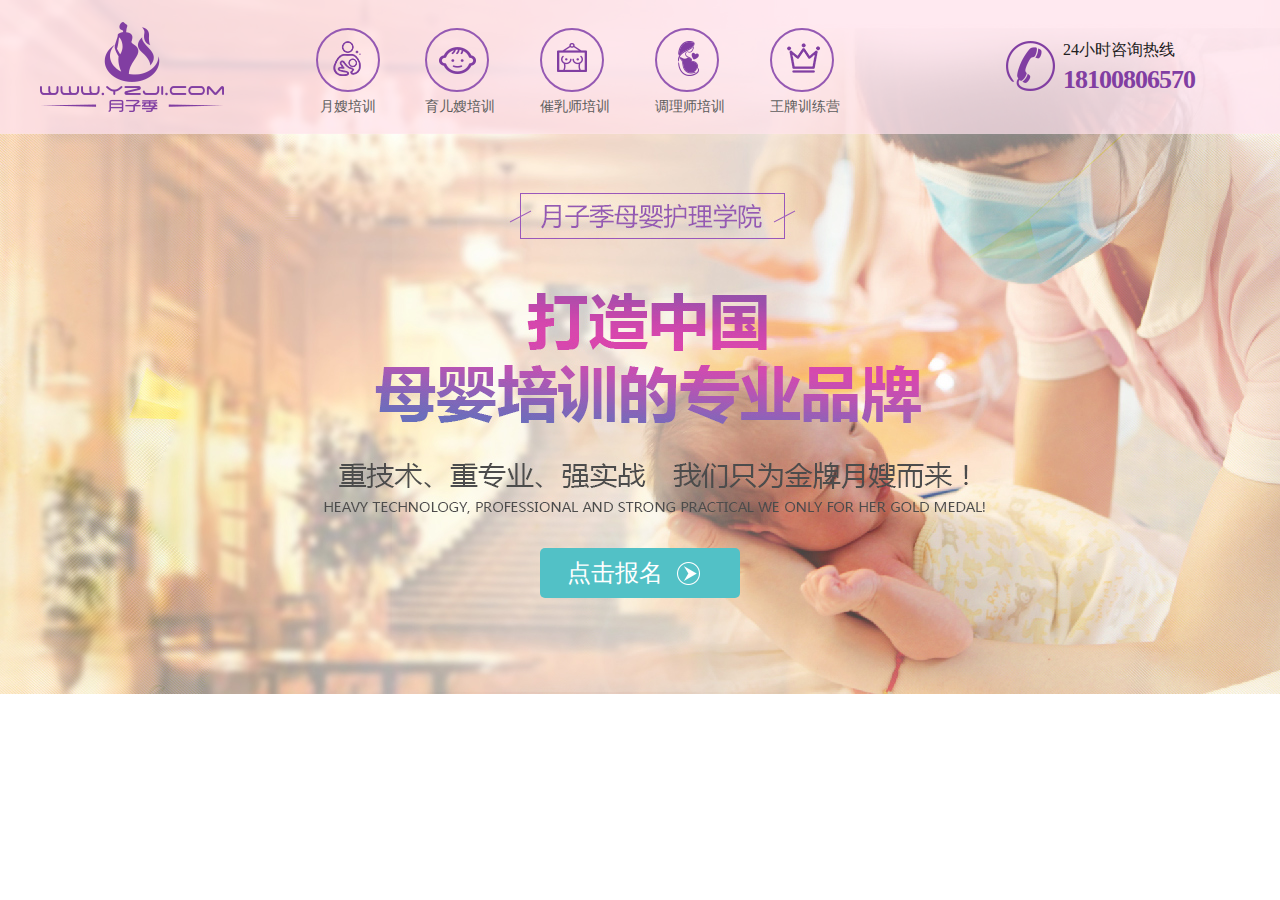
==== index.html @ cbb0905c "Initial commit" ====
<!DOCTYPE html>
<html lang="en">
<head>
    <meta charset="UTF-8">
    <link rel="stylesheet" href="css/index.css">
    <title>Title</title>
</head>
<body>
<div id="top">
    <div class="w-max ct clearfix">
        <h1 class="fl"></h1>
        <div class="ulW">
            <ul class="clearfix">
                <li class="top1">
                    <span></span>
                    <p>月嫂培训</p>
                </li>
                <li class="top2">
                    <span></span>
                    <p>育儿嫂培训</p>
                </li>
                <li class="top3">
                    <span></span>
                    <p>催乳师培训</p>
                </li>
                <li class="top4">
                    <span></span>
                    <p>调理师培训</p>
                </li>
                <li class="top5">
                    <span></span>
                    <p>王牌训练营</p>
                </li>
            </ul>
        </div>
        <div class="fr phone">
            <span></span>
            <p>24小时咨询热线<br><i>18100806570</i></p>
        </div>
    </div>
</div>
<div id="ban">
    <a href="#">点击报名</a>
</div>
</body>
</html>
---- css/index.css ----
@charset "utf-8";
body, h1, h2, h3, h4, h5, h6, hr, p, blockquote, dl, dt, dd, ul, ol, li, pre, form, fieldset, legend, button, input, textarea, i, b {
    margin: 0;
    padding: 0;
    font: 12px 'Microsoft Yahei', Tahoma, Simsun;
}

body {
    background-color: #ffffff;
    min-width: 1200px;
    margin: 0 auto;
}

* {
    word-wrap: break-word;
}

em {
    font-style: normal;
}

ul, ol, li, dl, dt, dd {
    list-style: none;
}

a {
    text-decoration: none;
    color: #444;
}

a:hover {
    text-decoration: none;
    color: #248DCC;
}

a:link, a:visited {
    outline: none;
}

img, a img {
    border: none;
}

table {
    border-collapse: collapse;
    empty-cells: show
}

.overflow {
    overflow: hidden;
    _zoom: 1;
}

.ftnum {
    font-family: Arial;
}

.ft12 {
    font-size: 12px;
}

.ft13 {
    font-size: 13px;
}

.ft14 {
    font-size: 14px;
}

.ft15 {
    font-size: 15px;
}

.ft16 {
    font-size: 16px;
}

.ft18 {
    font-size: 18px;
}

.ft20 {
    font-size: 20px;
}

.ft24 {
    font-size: 24px;
}

.ft26 {
    font-size: 26px;
}

.ft30 {
    font-size: 30px;
}

.zcolor {
    color: #459d36;
}

.c444 {
    color: #444;
}

.cfff {
    color: #fff;
}

.c333 {
    color: #333;
}

.c999 {
    color: #999;
}

.caaa {
    color: #aaaaaa;
}

.c666 {
    color: #666;
}

.cf60 {
    color: #FF6600;
}

.c000 {
    color: #000;
}

.cfe0 {
    color: #fe0000;
}

.c89 {
    color: #898989;
}

.cred {
    color: #FF0000;
}

.cylow {
    color: #FF3300;
}

.cblue {
    color: blue;
}

.cgold {
    color: #FF6600;
}

.cgreen {
    color: #0b9619;
}

.ti1 {
    text-indent: 1em;
}

.ti2 {
    text-indent: 2em;
}

.bold {
    font-weight: bold;
}

.nobold {
    font-weight: normal;
}

.hide {
    display: none;
}

.tac {
    text-align: center;
}

.textR {
    text-align: right;
}

.ftleft {
    text-align: left;
}

.w-max {
    width: 1200px;
}

.w-min {
    width: 200px;
}

.w-mid {
    width: 980px;
}

.w1000 {
    width: 1000px;
}

.w100 {
    width: 100%;
}

.h100 {
    height: 100%;
}

.ct {
    margin: 0 auto;
}

.mt5 {
    margin-top: 5px;
}

.mb5 {
    margin-bottom: 5px;
}

.ml5 {
    margin-left: 5px;
}

.mr5 {
    margin-right: 5px;
}

.mt {
    margin-top: 10px;
}

.mb {
    margin-bottom: 10px;
}

.ml {
    margin-left: 10px;
}

.mr {
    margin-right: 10px;
}

.mt15 {
    margin-top: 15px;
}

.mb15 {
    margin-bottom: 15px;
}

.ml15 {
    margin-left: 15px;
}

.mr15 {
    margin-right: 15px;
}

.mt20 {
    margin-top: 20px;
}

.mb20 {
    margin-bottom: 20px;
}

.mb30 {
    margin-bottom: 30px;
}

.ml20 {
    margin-left: 20px;
}

.mr20 {
    margin-right: 20px;
}

.pt5 {
    padding-top: 5px;
}

.pb5 {
    padding-bottom: 5px;
}

.pl5 {
    padding-left: 5px;
}

.pr5 {
    padding-right: 5px;
}

.pt10 {
    padding-top: 10px;
}

.pb10 {
    padding-bottom: 10px;
}

.pl10 {
    padding-left: 10px;
}

.pr10 {
    padding-right: 10px;
}

.pt15 {
    padding-top: 15px;
}

.pb15 {
    padding-bottom: 15px;
}

.pl15 {
    padding-left: 15px;
}

.pr15 {
    padding-right: 15px;
}

.pt20 {
    padding-top: 20px;
}

.pb20 {
    padding-bottom: 20px;
}

.pl20 {
    padding-left: 20px;
}

.pr20 {
    padding-right: 20px;
}

.pad5 {
    padding: 5px;
}

.pad10 {
    padding: 10px;
}

.pad20 {
    padding: 20px;
}

.pad30 {
    padding: 30px;
}

.fl {
    float: left;
}

.fr {
    float: right;
}

.clear {
    clear: both;
}

.clearfix:after {
    content: ".";
    display: block;
    height: 0;
    clear: both;
    visibility: hidden
}

.clearfix {
    *zoom: 1
}

.lh1 {
    line-height: 1;
}

.lh12 {
    line-height: 12px;
}

.lh14 {
    line-height: 14px;
}

.lh16 {
    line-height: 16px;
}

.lh18 {
    line-height: 18px;
}

.lh20 {
    line-height: 20px;
}

.lh22 {
    line-height: 22px;
}

.lh24 {
    line-height: 24px;
}

.rel {
    position: relative;
}

.abs {
    position: absolute;
}

.fixd {
    position: fixed;
}

.ovh {
    overflow: hidden;
}

.ovs {
    overflow: scroll;
}

.ova {
    overflow: auto;
}

.db {
    display: block;
}

.di {
    display: inline;
}

.dn {
    display: none
}

.dtable {
    display: table;
}

.dtcell {
    display: table-cell;
}

.dib {
    display: inline-block;
    *display: inline;
    *zoom: 1;
}

.bgwh {
    background: #fff;
}

.zbg {
    background: #459d36;
}

.bgf5 {
    background: #f5f5f5;
}

.bgtm {
    background: #000;
    filter: alpha(opacity=60);
    -moz-opacity: 0.6;
    opacity: 0.6;
}

.nowrap {
    white-space: nowrap;
}

.rowhidden {
    white-space: nowrap;
    text-overflow: ellipsis;
    overflow: hidden;
}

.bord7 {
    border: 1px solid #d7d7d7;
}

.bord7t {
    border-top: 1px solid #d7d7d7;
}

.bord7b {
    border-bottom: 1px solid #d7d7d7;
}

.bord7l {
    border-left: 1px solid #d7d7d7;
}

.bord7r {
    border-right: 1px solid #d7d7d7;
}

.bround50 {
    border-radius: 50%;
}

.vertical {
    vertical-align: middle;
}

.v-top {
    vertical-align: top;
}

.v-bottom {
    vertical-align: bottom;
}

.fontline {
    text-decoration: underline;
}

.mlday {
    margin-left: 10px;
    color: #f40;
}

.unerline {
    text-decoration: underline;
}

.hline {
    text-decoration: underline;
    color: #F30;
    font-weight: bold;
}

.through {
    text-decoration: line-through;
}

.textover {
    overflow: hidden;
    white-space: nowrap;
    word-wrap: normal;
    text-overflow: ellipsis;
}

h1 {
    width: 184px;
    height: 134px;
    background: url("../images/logo.png") no-repeat center;
}

#top {
    background: rgba(255, 228, 237, 0.7);
    width: 100%;
    height: 134px;
    position: absolute;
    top: 0;
    left:0;
    z-index:10;
}

#top .ulW {
    padding-top: 28px;
    float: left;
}

#top .ulW ul {
    margin-left: 92px;

}

#top .ulW li {
    float: left;
    margin-right: 45px;
}

#top .ulW li span {
    display: inline-block;
    width: 60px;
    height: 60px;
    border-radius: 60px;
    background-image: url("../images/top_02.png");
    background-repeat: no-repeat;
    border: 2px solid #9559b3;
    background-position-y:11px;
    cursor: pointer;
}
#top .ulW li span:hover{
    border-color: #672986;
}
#top .ulW li p{
    text-align: center;
    font-size: 14px;
    color: #5d5d5d;
    line-height: 22px;
}
#top .ulW li.top1 span {
    background-position: 15px 11px;
}
#top .ulW li.top2 span {
    background-position: -62px 13px;
}
#top .ulW li.top3 span {
    background-position: -142px 11px;
}
#top .ulW li.top4 span {
    background-position: -204px 11px;
}
#top .ulW li.top5 span {
    background-position: -269px 11px;
}
.phone>span{
    display: inline-block;
    width: 60px;
    height: 70px;
    background: url("../images/phone_06.png") no-repeat center;
    vertical-align: middle;
}
.phone>p{
    display: inline-block;
    font-size: 16px;
    color: #202020;
    line-height: 30px;
    vertical-align: middle;
    /*float: left;*/
}
.phone{
    width: 240px;
    padding-top: 31px;
}
.phone p i{
    font-size: 26px;
    color: #813ea2;
    font-weight: bold;
    letter-spacing: -1px;
}
#ban{
    height: 694px;
    background: url("../images/ban_01.jpg") no-repeat center;
    width: 100%;
    position: relative;
}
#ban a{
    display: block;
    position: absolute;
    width: 200px;
    height: 50px;
    background-color: #52c1c6;
    color: #ffffff;
    line-height: 50px;
    bottom: 96px;
    left: 50%;
    margin-left: -100px;
    text-align: center;
    font-size: 24px;
    border-radius: 5px;
    transition: all 0.2s;
}
#ban a:hover{
    box-shadow: 0 0 15px #aaa;
    transform: translateY(-5px);
}
#ban a:after{
    content: "";
    display: inline-block;
    width: 50px;
    height: 50px;
    background: url("../images/arr_06.png") no-repeat center;
    vertical-align: -17px;
}
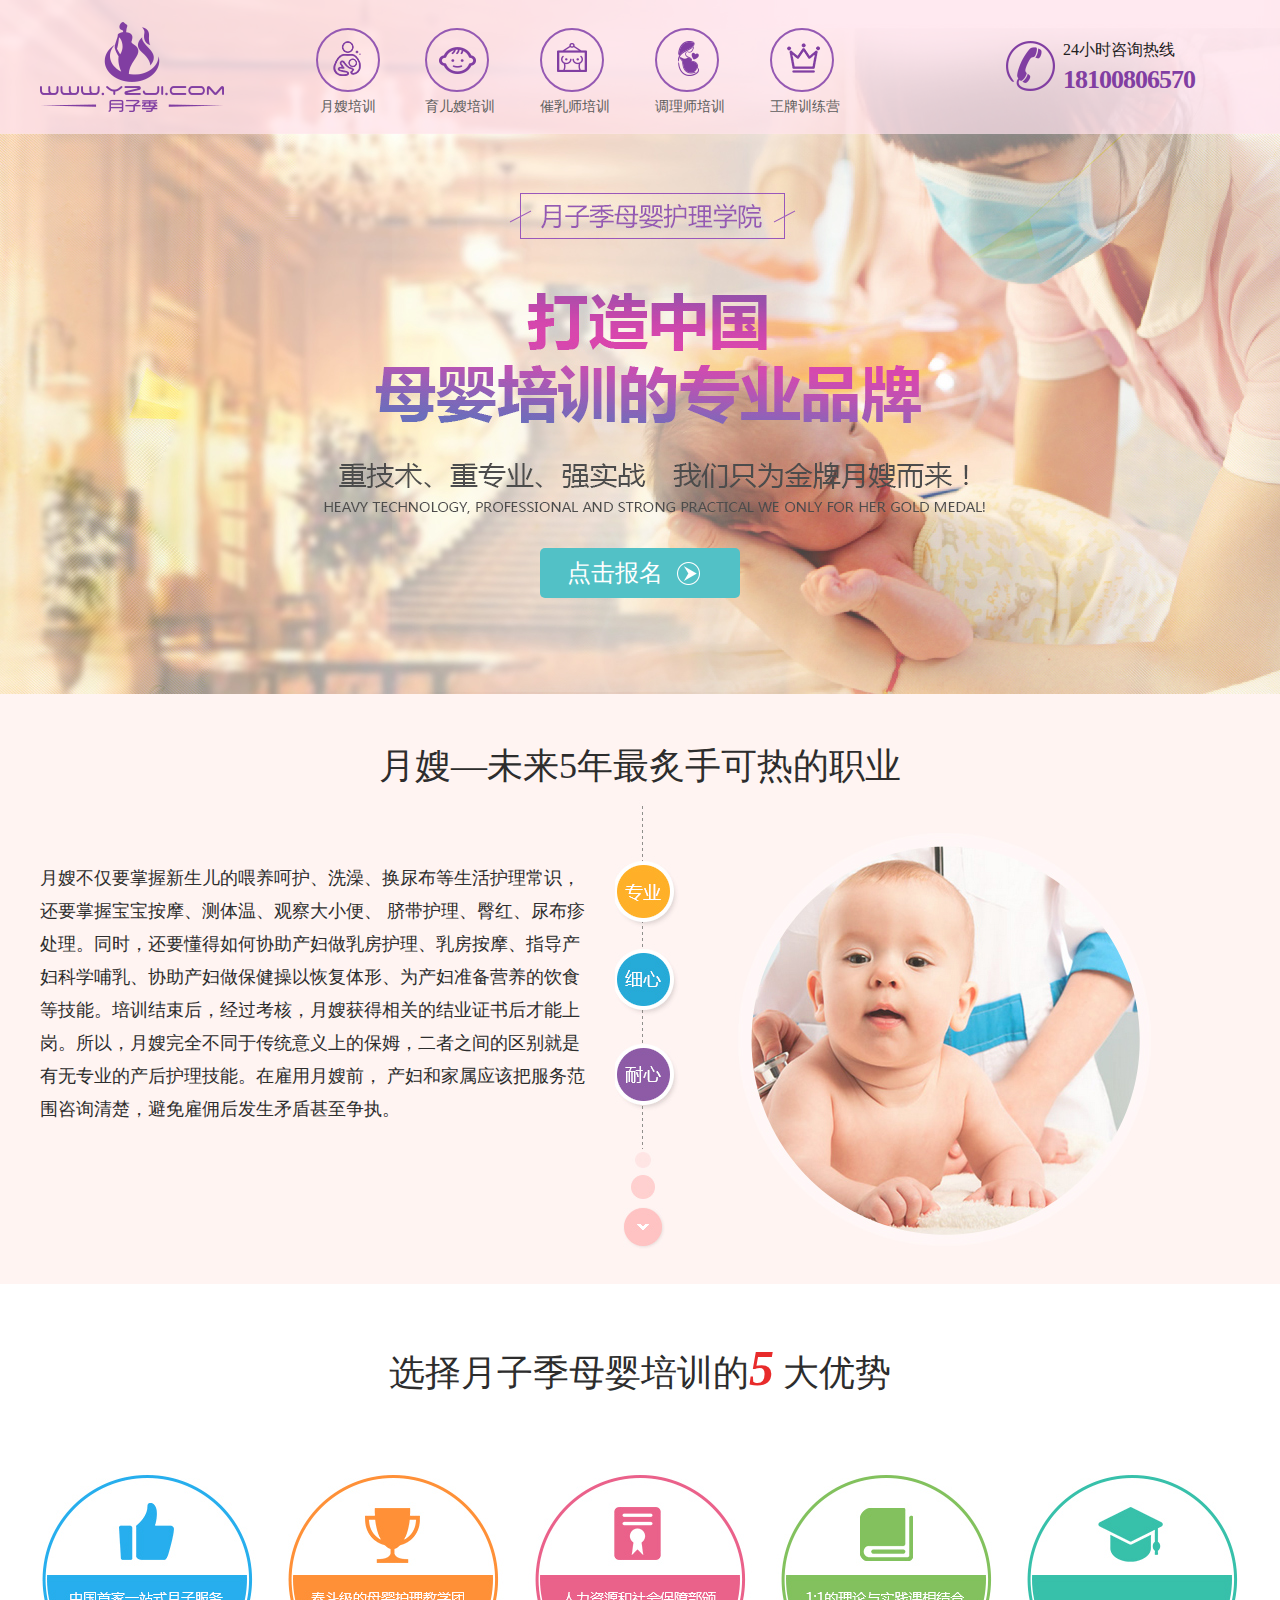
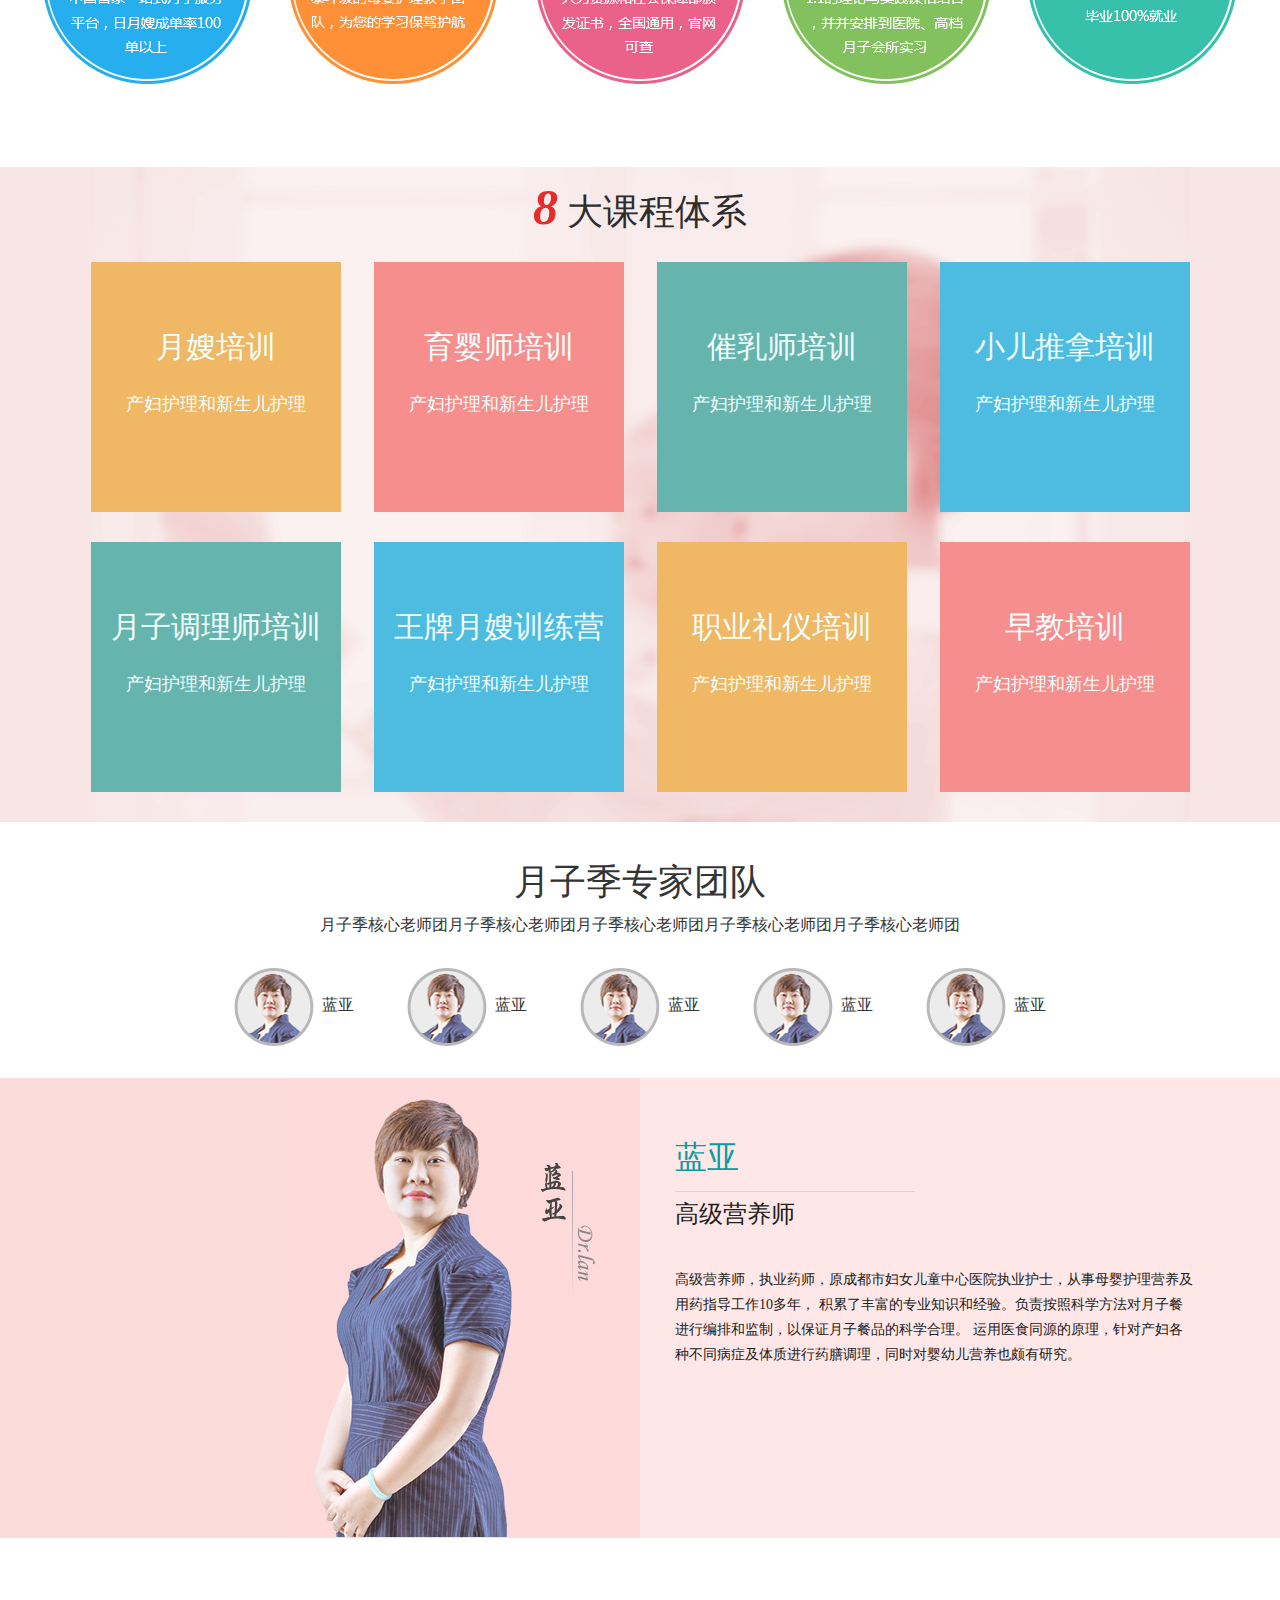
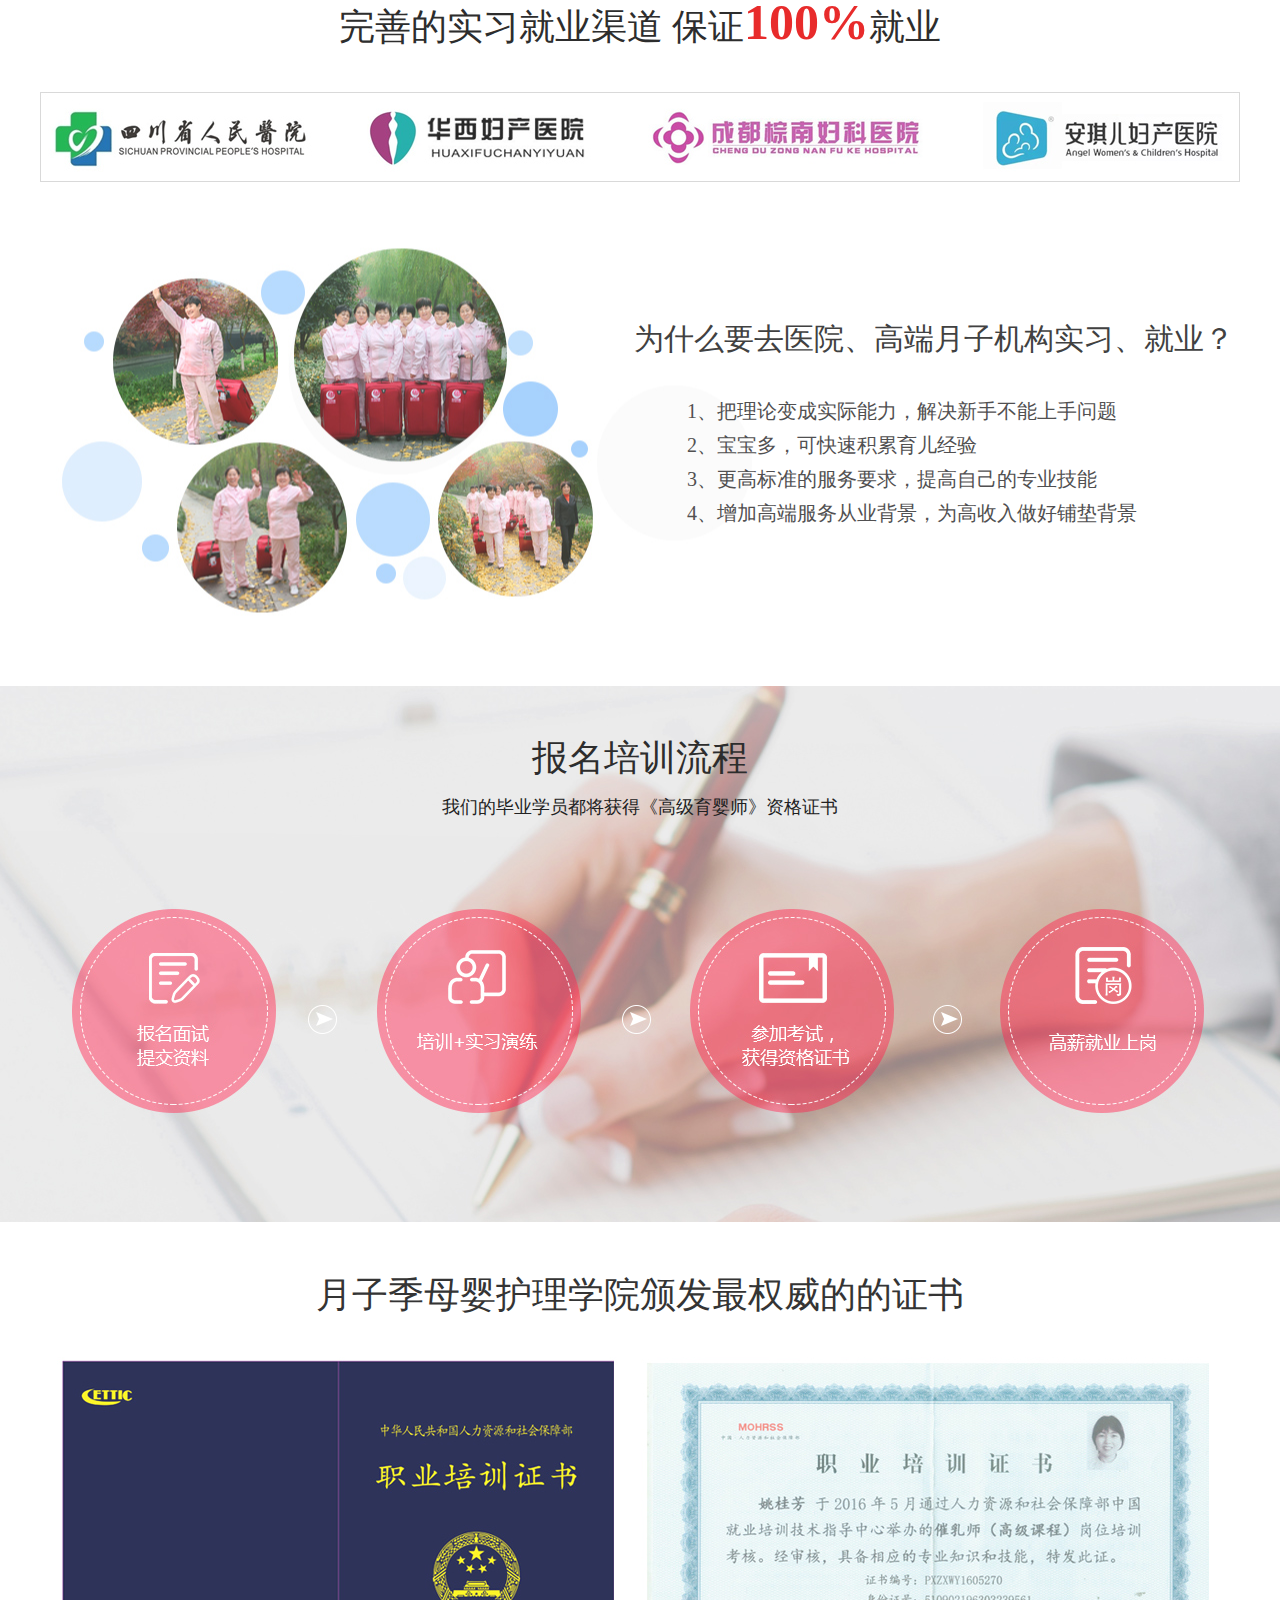
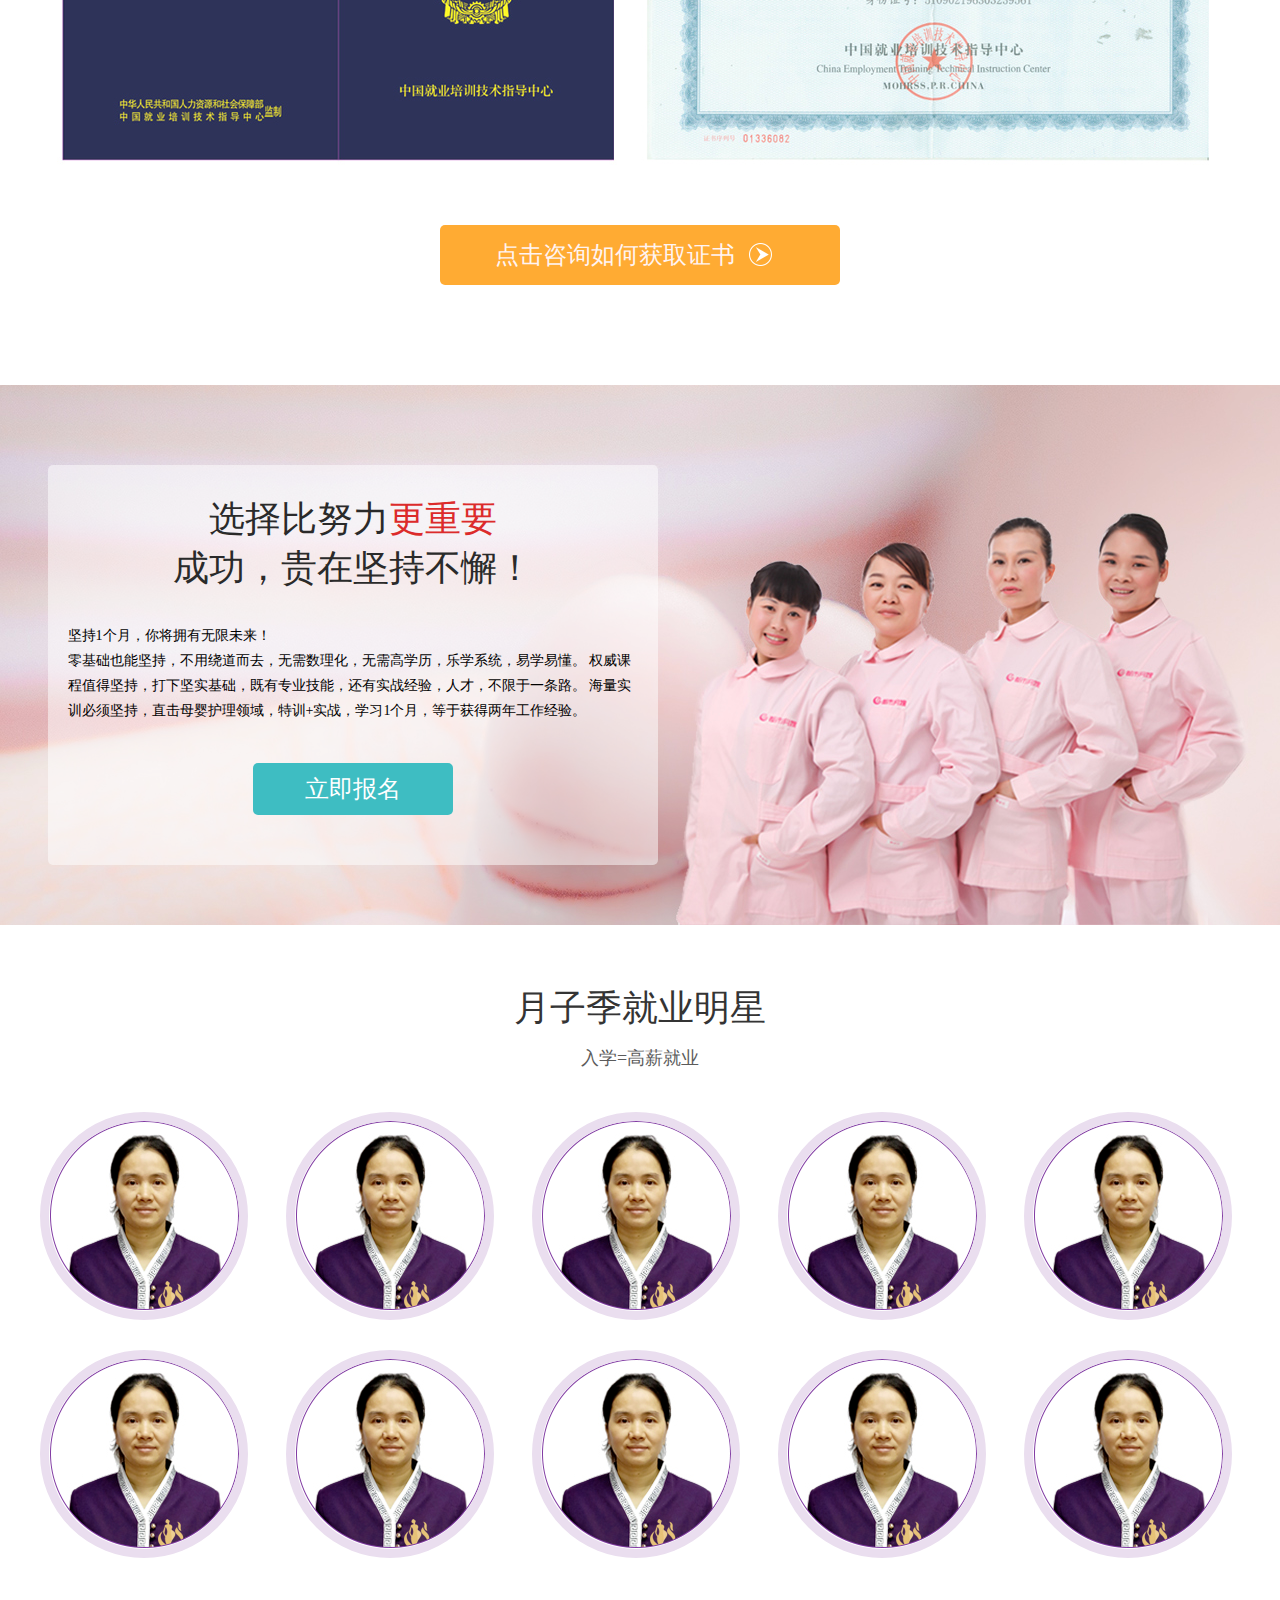
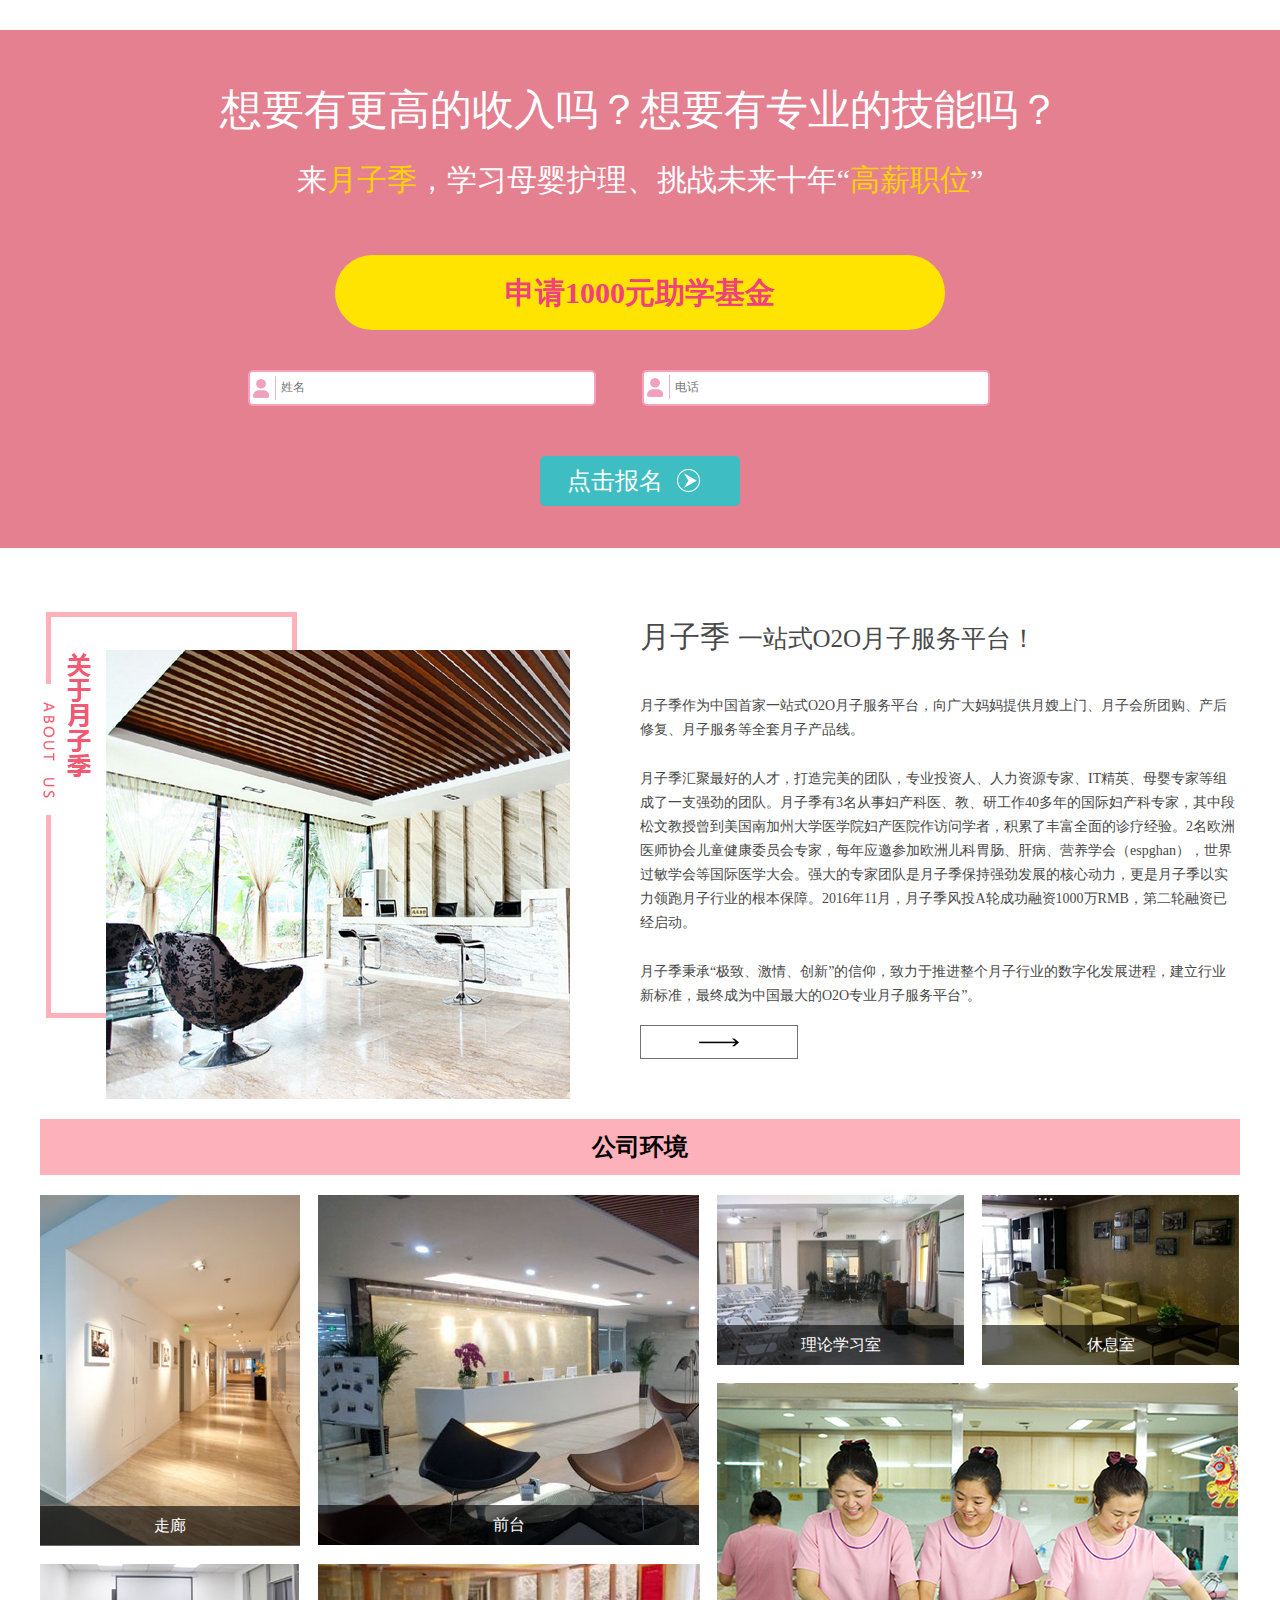
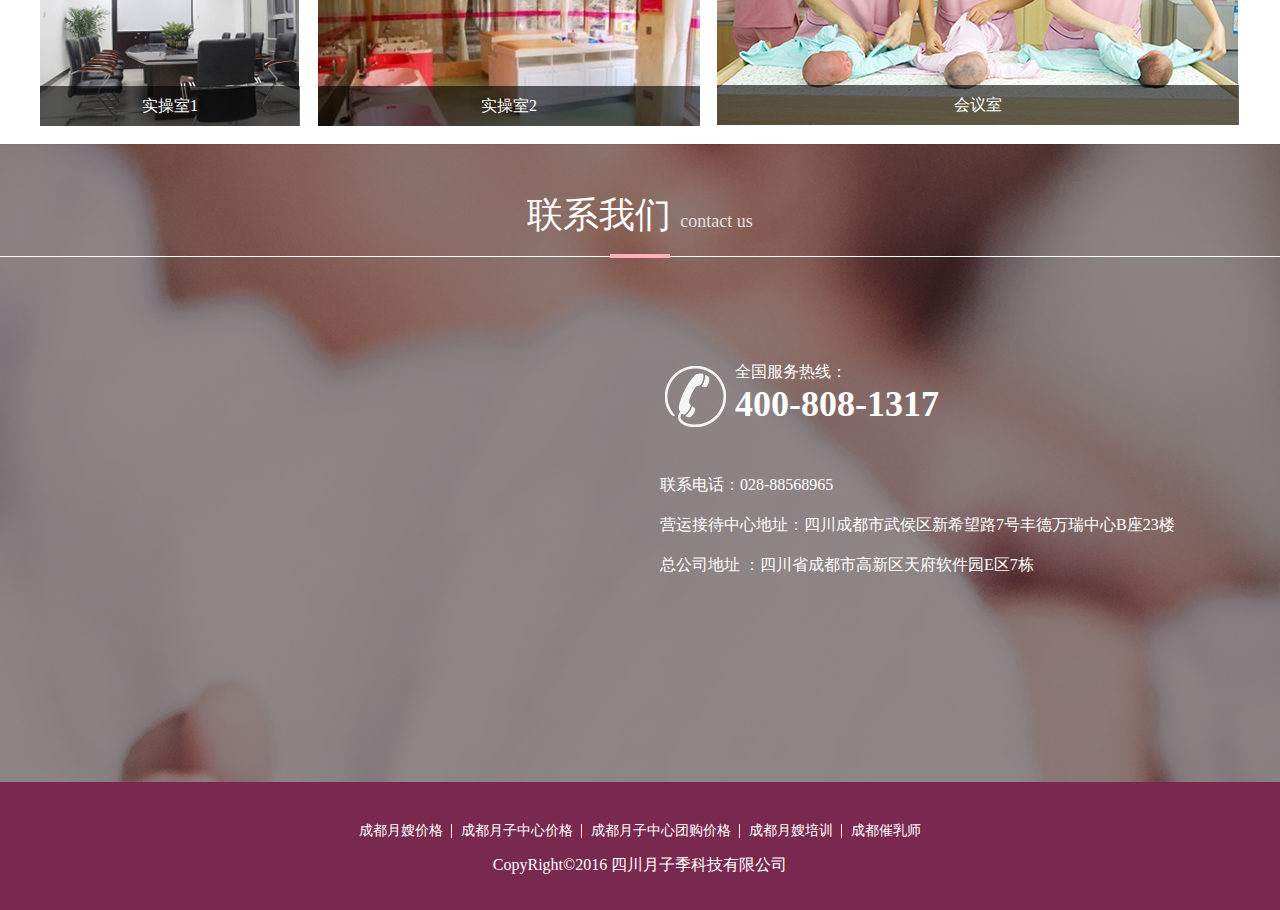
==== commit 578db7d2: "complate" ====
--- a/index.html
+++ b/index.html
@@ -2,7 +2,9 @@
 <html lang="en">
 <head>
     <meta charset="UTF-8">
+    <link rel="stylesheet" href="css/style.css">
     <link rel="stylesheet" href="css/index.css">
+    <script type="text/javascript" src="http://api.map.baidu.com/api?v=2.0&ak=P6BYdqivEstTTbxAP8qvGc49ZnEkrPbG"></script>
     <title>Title</title>
 </head>
 <body>
@@ -42,5 +44,340 @@
 <div id="ban">
     <a href="#">点击报名</a>
 </div>
+<div id="f1">
+    <div class="w-max ct tac">
+        <div class="title">
+            <h2>月嫂—未来5年最炙手可热的职业</h2>
+            <div class="fc clearfix">
+                <div class="left fl"><p>月嫂不仅要掌握新生儿的喂养呵护、洗澡、换尿布等生活护理常识，还要掌握宝宝按摩、测体温、观察大小便、
+                    脐带护理、臀红、尿布疹处理。同时，还要懂得如何协助产妇做乳房护理、乳房按摩、指导产妇科学哺乳、协助产妇做保健操以恢复体形、为产妇准备营养的饮食等技能。培训结束后，经过考核，月嫂获得相关的结业证书后才能上岗。所以，月嫂完全不同于传统意义上的保姆，二者之间的区别就是有无专业的产后护理技能。在雇用月嫂前，
+                    产妇和家属应该把服务范围咨询清楚，避免雇佣后发生矛盾甚至争执。</p></div>
+
+                <img src="images/f1bg_03.jpg" alt="" class="ml">
+            </div>
+        </div>
+    </div>
+</div>
+<div id="f2">
+    <div class="w-max ct tac">
+        <div class="title">
+            <h2>选择月子季母婴培训的<span>5</span> 大优势</h2></div>
+        <img src="images/f2bg_03.jpg" alt="" class="db">
+    </div>
+</div>
+<div id="f3">
+    <div class="w-max ct tac">
+        <div class="title">
+            <h2><span>8</span> 大课程体系</h2>
+        </div>
+        <div class="list">
+            <ul class="tac">
+                <li class="l1" style="background-color: #f0b764;">
+                    <h3>月嫂培训</h3>
+                    <p>产妇护理和新生儿护理</p>
+                </li>
+                <li class="l1" style="background-color: #f68e8e;">
+                    <h3>育婴师培训</h3>
+                    <p>产妇护理和新生儿护理</p>
+                </li>
+                <li class="l1" style="background-color: #65b4ae;">
+                    <h3>催乳师培训</h3>
+                    <p>产妇护理和新生儿护理</p>
+                </li>
+                <li class="l1" style="background-color: #4dbce0;">
+                    <h3>小儿推拿培训</h3>
+                    <p>产妇护理和新生儿护理</p>
+                </li>
+                <li class="l1" style="background-color: #65b4ae;">
+                    <h3>月子调理师培训</h3>
+                    <p>产妇护理和新生儿护理</p>
+                </li>
+                <li class="l1" style="background-color: #4dbce0;">
+                    <h3>王牌月嫂训练营</h3>
+                    <p>产妇护理和新生儿护理</p>
+                </li>
+                <li class="l1" style="background-color: #f0b764;">
+                    <h3>职业礼仪培训</h3>
+                    <p>产妇护理和新生儿护理</p>
+                </li>
+                <li class="l1" style="background-color: #f68e8e;">
+                    <h3>早教培训</h3>
+                    <p>产妇护理和新生儿护理</p>
+                </li>
+            </ul>
+        </div>
+    </div>
+</div>
+<div id="f4">
+    <div class="f4H tac ">
+        <h2>月子季专家团队</h2>
+        <p>月子季核心老师团月子季核心老师团月子季核心老师团月子季核心老师团月子季核心老师团</p>
+        <ul>
+            <li>
+                <div class="imgW"><img src="images/avatar.png" alt="">
+                </div>
+                <p>蓝亚</p>
+            </li>
+            <li>
+                <div class="imgW"><img src="images/avatar.png" alt="">
+                </div>
+                <p>蓝亚</p>
+            </li>
+            <li>
+                <div class="imgW"><img src="images/avatar.png" alt="">
+                </div>
+                <p>蓝亚</p>
+            </li>
+            <li>
+                <div class="imgW"><img src="images/avatar.png" alt="">
+                </div>
+                <p>蓝亚</p>
+            </li>
+            <li>
+                <div class="imgW"><img src="images/avatar.png" alt="">
+                </div>
+                <p>蓝亚</p>
+            </li>
+        </ul>
+    </div>
+    <div class="f4C">
+        <div class="left fl">
+            <img src="images/f4bg_03.jpg" alt="" class="fr">
+        </div>
+        <div class="right fl">
+            <div class="rC fl">
+                <h3>蓝亚</h3>
+                <span>高级营养师</span>
+                <p>高级营养师，执业药师，原成都市妇女儿童中心医院执业护士，从事母婴护理营养及用药指导工作10多年，
+                    积累了丰富的专业知识和经验。负责按照科学方法对月子餐进行编排和监制，以保证月子餐品的科学合理。
+                    运用医食同源的原理，针对产妇各种不同病症及体质进行药膳调理，同时对婴幼儿营养也颇有研究。</p>
+            </div>
+        </div>
+    </div>
+</div>
+<div id="f5">
+    <div class="w-max ct tac">
+        <div class="title">
+            <h2>完善的实习就业渠道 保证<span style="font-style: normal;">100%</span>就业</h2>
+        </div>
+        <img src="images/f5bg_03.jpg" alt="" class="" style="margin-top: 30px;margin-bottom: 30px;">
+        <div class="f5C">
+            <h3>为什么要去医院、高端月子机构实习、就业？</h3>
+            <p>1、把理论变成实际能力，解决新手不能上手问题<br>
+                2、宝宝多，可快速积累育儿经验<br>
+                3、更高标准的服务要求，提高自己的专业技能<br>
+                4、增加高端服务从业背景，为高收入做好铺垫背景</p>
+        </div>
+    </div>
+</div>
+<div id="f6" class="tac">
+    <div class="title">
+        <h2>报名培训流程</h2>
+        <p>我们的毕业学员都将获得《高级育婴师》资格证书</p>
+    </div>
+</div>
+<div id="f7" class="tac">
+    <h3>月子季母婴护理学院颁发最权威的的证书</h3>
+    <img src="images/f7img_03.jpg" alt="" class="db ct">
+    <a href="#">点击咨询如何获取证书</a>
+</div>
+<div id="f8">
+    <div class="w-max ct">
+
+
+        <div class="content tac">
+            <h2 class="tac">选择比努力<span>更重要</span><br>
+                成功，贵在坚持不懈！</h2>
+            <p>坚持1个月，你将拥有无限未来！<br>
+                零基础也能坚持，不用绕道而去，无需数理化，无需高学历，乐学系统，易学易懂。
+                权威课程值得坚持，打下坚实基础，既有专业技能，还有实战经验，人才，不限于一条路。
+                海量实训必须坚持，直击母婴护理领域，特训+实战，学习1个月，等于获得两年工作经验。
+            </p>
+
+            <a href="#">立即报名</a>
+        </div>
+    </div>
+</div>
+<div id="f9">
+    <div class="w-max ct tac ovh">
+        <h2>月子季就业明星</h2>
+        <p class="tp">入学=高薪就业</p>
+        <ul class="clearfix">
+            <li>
+                <div class="imgW">
+                    <img src="images/f9avatar.png" alt="">
+                </div>
+                <div class="des">
+                    魏旭容<br>薪资&nbsp;&nbsp;8k
+                </div>
+            </li>
+            <li>
+                <div class="imgW">
+                    <img src="images/f9avatar.png" alt="">
+                </div>
+                <div class="des">
+                    魏旭容<br>薪资&nbsp;&nbsp;8k
+                </div>
+            </li>
+            <li>
+                <div class="imgW">
+                    <img src="images/f9avatar.png" alt="">
+                </div>
+                <div class="des">
+                    魏旭容<br>薪资&nbsp;&nbsp;8k
+                </div>
+            </li>
+            <li>
+                <div class="imgW">
+                    <img src="images/f9avatar.png" alt="">
+                </div>
+                <div class="des">
+                    魏旭容<br>薪资&nbsp;&nbsp;8k
+                </div>
+            </li>
+            <li>
+                <div class="imgW">
+                    <img src="images/f9avatar.png" alt="">
+                </div>
+                <div class="des">
+                    魏旭容<br>薪资&nbsp;&nbsp;8k
+                </div>
+            </li>
+            <li>
+                <div class="imgW">
+                    <img src="images/f9avatar.png" alt="">
+                </div>
+                <div class="des">
+                    魏旭容<br>薪资&nbsp;&nbsp;8k
+                </div>
+            </li>
+            <li>
+                <div class="imgW">
+                    <img src="images/f9avatar.png" alt="">
+                </div>
+                <div class="des">
+                    魏旭容<br>薪资&nbsp;&nbsp;8k
+                </div>
+            </li>
+            <li>
+                <div class="imgW">
+                    <img src="images/f9avatar.png" alt="">
+                </div>
+                <div class="des">
+                    魏旭容<br>薪资&nbsp;&nbsp;8k
+                </div>
+            </li>
+            <li>
+                <div class="imgW">
+                    <img src="images/f9avatar.png" alt="">
+                </div>
+                <div class="des">
+                    魏旭容<br>薪资&nbsp;&nbsp;8k
+                </div>
+            </li>
+            <li>
+                <div class="imgW">
+                    <img src="images/f9avatar.png" alt="">
+                </div>
+                <div class="des">
+                    魏旭容<br>薪资&nbsp;&nbsp;8k
+                </div>
+            </li>
+        </ul>
+    </div>
+</div>
+<div id="f10">
+    <div class="w-max ct tac">
+        <h2>想要有更高的收入吗？想要有专业的技能吗？</h2>
+        <p>来<span>月子季</span>，学习母婴护理、挑战未来十年“<span>高薪职位</span>”</p>
+        <a href="#" class="sq">申请1000元助学基金</a>
+        <form action="" method="post">
+            <div class="inputW">
+                <label for="name" class="name"><input type="text" name="name" id="name" placeholder="姓名"></label>
+                <label for="phone" class="phone"><input type="text" name="phone" class="phone" id="phone"
+                                                        placeholder="电话"></label>
+            </div>
+            <a href="#" class="bm">点击报名</a>
+        </form>
+
+    </div>
+</div>
+<div id="f11">
+    <div class="w-max ct">
+        <div class="imgW fl">
+            <img src="images/f11img_03.jpg" alt="">
+        </div>
+        <div class="content">
+            <h2>月子季
+                <small>一站式O2O月子服务平台！</small>
+            </h2>
+            <p>月子季作为中国首家一站式O2O月子服务平台，向广大妈妈提供月嫂上门、月子会所团购、产后修复、月子服务等全套月子产品线。<br>
+                <span> </span>
+                月子季汇聚最好的人才，打造完美的团队，专业投资人、人力资源专家、IT精英、母婴专家等组成了一支强劲的团队。月子季有3名从事妇产科医、教、研工作40多年的国际妇产科专家，其中段松文教授曾到美国南加州大学医学院妇产医院作访问学者，积累了丰富全面的诊疗经验。2名欧洲医师协会儿童健康委员会专家，每年应邀参加欧洲儿科胃肠、肝病、营养学会（espghan），世界过敏学会等国际医学大会。强大的专家团队是月子季保持强劲发展的核心动力，更是月子季以实力领跑月子行业的根本保障。2016年11月，月子季风投A轮成功融资1000万RMB，第二轮融资已经启动。<br>
+                <span> </span>
+                月子季秉承“极致、激情、创新”的信仰，致力于推进整个月子行业的数字化发展进程，建立行业新标准，最终成为中国最大的O2O专业月子服务平台”。</p>
+            <a href="#"></a>
+        </div>
+        <div class="hj tac">
+            <h3>公司环境</h3>
+            <ul class="clearfix ovh">
+                <li><img src="images/f11Img1_03.jpg" alt=""> <p>走廊</p></li>
+                <li><img src="images/f11Img1_05.jpg" alt=""> <p>前台</p></li>
+
+                <li><img src="images/f11Img1_07.jpg" alt=""> <p>理论学习室</p></li>
+                <li><img src="images/f11Img1_09.jpg" alt=""> <p>休息室</p></li>
+                <li><img src="images/f11Img1_13.jpg" alt=""> <p>会议室</p></li>
+                <li class="imgmt"><img src="images/f11Img1_18.jpg" alt="" ><p>实操室1</p></li>
+                <li class="imgmt"><img src="images/f11Img1_20.jpg" alt=""><p>实操室2</p></li>
+
+            </ul>
+        </div>
+    </div>
+</div>
+<div id="contact">
+    <h3>联系我们 <small>contact us</small></h3>
+    <div class="content w-max ct">
+        <div class=" fl" id="map"></div>
+        <div class="des">
+            <div class="desT">
+                <span>全国服务热线：</span>
+                <p>400-808-1317</p>
+            </div>
+            <div class="desC">
+                <p>联系电话：028-88568965</p>
+                <p>营运接待中心地址：四川成都市武侯区新希望路7号丰德万瑞中心B座23楼</p>
+                <p>总公司地址 ：四川省成都市高新区天府软件园E区7栋</p>
+            </div>
+        </div>
+    </div>
+
+</div>
+<div class="footer">
+    <ul>
+        <li><a href="#">成都月嫂价格</a></li>
+        <li class="bar"></li>
+        <li><a href="#">成都月子中心价格</a></li>
+        <li class="bar"></li>
+        <li><a href="#">成都月子中心团购价格</a></li>
+        <li class="bar"></li>
+        <li><a href="#">成都月嫂培训</a></li>
+        <li class="bar"></li>
+        <li><a href="#">成都催乳师</a></li>
+    </ul>
+    <p class="tac ft16 mt15 mb15">CopyRight&copy;2016 四川月子季科技有限公司</p>
+</div>
 </body>
+<script type="text/javascript">
+    // 百度地图API功能
+    var map = new BMap.Map("map");    // 创建Map实例
+//    map.centerAndZoom(new BMap.Point(104.078053,30.621727), 11);  // 初始化地图,设置中心点坐标和地图级别
+    var point = new BMap.Point(104.078053,30.621727);
+    map.centerAndZoom(point, 15);
+    var marker = new BMap.Marker(point);
+    map.addOverlay(marker);
+    marker.setAnimation(BMAP_ANIMATION_BOUNCE); //跳动的动画
+    map.addControl(new BMap.MapTypeControl());   //添加地图类型控件
+//    map.setCurrentCity("北京");          // 设置地图显示的城市 此项是必须设置的
+    map.enableScrollWheelZoom(true);     //开启鼠标滚轮缩放
+</script>
 </html>--- a/css/style.css
+++ b/css/style.css
@@ -0,0 +1,569 @@
+@charset "utf-8";
+body, h1, h2, h3, h4, h5, h6, hr, p, blockquote, dl, dt, dd, ul, ol, li, pre, form, fieldset, legend, button, input, textarea, i, b {
+    margin: 0;
+    padding: 0;
+    font: 12px 'Microsoft Yahei', Tahoma, Simsun;
+}
+
+body {
+    background-color: #ffffff;
+    min-width: 1200px;
+    margin: 0 auto;
+}
+
+* {
+    word-wrap: break-word;
+}
+
+em {
+    font-style: normal;
+}
+
+ul, ol, li, dl, dt, dd {
+    list-style: none;
+}
+
+a {
+    text-decoration: none;
+    color: #444;
+}
+
+a:hover {
+    text-decoration: none;
+    color: #248DCC;
+}
+
+a:link, a:visited {
+    outline: none;
+}
+
+img, a img {
+    border: none;
+}
+
+table {
+    border-collapse: collapse;
+    empty-cells: show
+}
+
+.overflow {
+    overflow: hidden;
+    _zoom: 1;
+}
+
+.ftnum {
+    font-family: Arial;
+}
+
+.ft12 {
+    font-size: 12px;
+}
+
+.ft13 {
+    font-size: 13px;
+}
+
+.ft14 {
+    font-size: 14px;
+}
+
+.ft15 {
+    font-size: 15px;
+}
+
+.ft16 {
+    font-size: 16px;
+}
+
+.ft18 {
+    font-size: 18px;
+}
+
+.ft20 {
+    font-size: 20px;
+}
+
+.ft24 {
+    font-size: 24px;
+}
+
+.ft26 {
+    font-size: 26px;
+}
+
+.ft30 {
+    font-size: 30px;
+}
+
+.zcolor {
+    color: #459d36;
+}
+
+.c444 {
+    color: #444;
+}
+
+.cfff {
+    color: #fff;
+}
+
+.c333 {
+    color: #333;
+}
+
+.c999 {
+    color: #999;
+}
+
+.caaa {
+    color: #aaaaaa;
+}
+
+.c666 {
+    color: #666;
+}
+
+.cf60 {
+    color: #FF6600;
+}
+
+.c000 {
+    color: #000;
+}
+
+.cfe0 {
+    color: #fe0000;
+}
+
+.c89 {
+    color: #898989;
+}
+
+.cred {
+    color: #FF0000;
+}
+
+.cylow {
+    color: #FF3300;
+}
+
+.cblue {
+    color: blue;
+}
+
+.cgold {
+    color: #FF6600;
+}
+
+.cgreen {
+    color: #0b9619;
+}
+
+.ti1 {
+    text-indent: 1em;
+}
+
+.ti2 {
+    text-indent: 2em;
+}
+
+.bold {
+    font-weight: bold;
+}
+
+.nobold {
+    font-weight: normal;
+}
+
+.hide {
+    display: none;
+}
+
+.tac {
+    text-align: center;
+}
+
+.textR {
+    text-align: right;
+}
+
+.ftleft {
+    text-align: left;
+}
+
+.w-max {
+    width: 1200px;
+}
+
+.w-min {
+    width: 200px;
+}
+
+.w-mid {
+    width: 980px;
+}
+
+.w1000 {
+    width: 1000px;
+}
+
+.w100 {
+    width: 100%;
+}
+
+.h100 {
+    height: 100%;
+}
+
+.ct {
+    margin: 0 auto;
+}
+
+.mt5 {
+    margin-top: 5px;
+}
+
+.mb5 {
+    margin-bottom: 5px;
+}
+
+.ml5 {
+    margin-left: 5px;
+}
+
+.mr5 {
+    margin-right: 5px;
+}
+
+.mt {
+    margin-top: 10px;
+}
+
+.mb {
+    margin-bottom: 10px;
+}
+
+.ml {
+    margin-left: 10px;
+}
+
+.mr {
+    margin-right: 10px;
+}
+
+.mt15 {
+    margin-top: 15px;
+}
+
+.mb15 {
+    margin-bottom: 15px;
+}
+
+.ml15 {
+    margin-left: 15px;
+}
+
+.mr15 {
+    margin-right: 15px;
+}
+
+.mt20 {
+    margin-top: 20px;
+}
+
+.mb20 {
+    margin-bottom: 20px;
+}
+
+.mb30 {
+    margin-bottom: 30px;
+}
+
+.ml20 {
+    margin-left: 20px;
+}
+
+.mr20 {
+    margin-right: 20px;
+}
+
+.pt5 {
+    padding-top: 5px;
+}
+
+.pb5 {
+    padding-bottom: 5px;
+}
+
+.pl5 {
+    padding-left: 5px;
+}
+
+.pr5 {
+    padding-right: 5px;
+}
+
+.pt10 {
+    padding-top: 10px;
+}
+
+.pb10 {
+    padding-bottom: 10px;
+}
+
+.pl10 {
+    padding-left: 10px;
+}
+
+.pr10 {
+    padding-right: 10px;
+}
+
+.pt15 {
+    padding-top: 15px;
+}
+
+.pb15 {
+    padding-bottom: 15px;
+}
+
+.pl15 {
+    padding-left: 15px;
+}
+
+.pr15 {
+    padding-right: 15px;
+}
+
+.pt20 {
+    padding-top: 20px;
+}
+
+.pb20 {
+    padding-bottom: 20px;
+}
+
+.pl20 {
+    padding-left: 20px;
+}
+
+.pr20 {
+    padding-right: 20px;
+}
+
+.pad5 {
+    padding: 5px;
+}
+
+.pad10 {
+    padding: 10px;
+}
+
+.pad20 {
+    padding: 20px;
+}
+
+.pad30 {
+    padding: 30px;
+}
+
+.fl {
+    float: left;
+}
+
+.fr {
+    float: right;
+}
+
+.clear {
+    clear: both;
+}
+
+.clearfix:after {
+    content: ".";
+    display: block;
+    height: 0;
+    clear: both;
+    visibility: hidden
+}
+
+.clearfix {
+    *zoom: 1
+}
+
+.lh1 {
+    line-height: 1;
+}
+
+.lh12 {
+    line-height: 12px;
+}
+
+.lh14 {
+    line-height: 14px;
+}
+
+.lh16 {
+    line-height: 16px;
+}
+
+.lh18 {
+    line-height: 18px;
+}
+
+.lh20 {
+    line-height: 20px;
+}
+
+.lh22 {
+    line-height: 22px;
+}
+
+.lh24 {
+    line-height: 24px;
+}
+
+.rel {
+    position: relative;
+}
+
+.abs {
+    position: absolute;
+}
+
+.fixd {
+    position: fixed;
+}
+
+.ovh {
+    overflow: hidden;
+}
+
+.ovs {
+    overflow: scroll;
+}
+
+.ova {
+    overflow: auto;
+}
+
+.db {
+    display: block;
+}
+
+.di {
+    display: inline;
+}
+
+.dn {
+    display: none
+}
+
+.dtable {
+    display: table;
+}
+
+.dtcell {
+    display: table-cell;
+}
+
+.dib {
+    display: inline-block;
+    *display: inline;
+    *zoom: 1;
+}
+
+.bgwh {
+    background: #fff;
+}
+
+.zbg {
+    background: #459d36;
+}
+
+.bgf5 {
+    background: #f5f5f5;
+}
+
+.bgtm {
+    background: #000;
+    filter: alpha(opacity=60);
+    -moz-opacity: 0.6;
+    opacity: 0.6;
+}
+
+.nowrap {
+    white-space: nowrap;
+}
+
+.rowhidden {
+    white-space: nowrap;
+    text-overflow: ellipsis;
+    overflow: hidden;
+}
+
+.bord7 {
+    border: 1px solid #d7d7d7;
+}
+
+.bord7t {
+    border-top: 1px solid #d7d7d7;
+}
+
+.bord7b {
+    border-bottom: 1px solid #d7d7d7;
+}
+
+.bord7l {
+    border-left: 1px solid #d7d7d7;
+}
+
+.bord7r {
+    border-right: 1px solid #d7d7d7;
+}
+
+.bround50 {
+    border-radius: 50%;
+}
+
+.vertical {
+    vertical-align: middle;
+}
+
+.v-top {
+    vertical-align: top;
+}
+
+.v-bottom {
+    vertical-align: bottom;
+}
+
+.fontline {
+    text-decoration: underline;
+}
+
+.mlday {
+    margin-left: 10px;
+    color: #f40;
+}
+
+.unerline {
+    text-decoration: underline;
+}
+
+.hline {
+    text-decoration: underline;
+    color: #F30;
+    font-weight: bold;
+}
+
+.through {
+    text-decoration: line-through;
+}
+
+.textover {
+    overflow: hidden;
+    white-space: nowrap;
+    word-wrap: normal;
+    text-overflow: ellipsis;
+}
--- a/css/index.css
+++ b/css/index.css
@@ -1,695 +1,594 @@
-@charset "utf-8";
-body, h1, h2, h3, h4, h5, h6, hr, p, blockquote, dl, dt, dd, ul, ol, li, pre, form, fieldset, legend, button, input, textarea, i, b {
-    margin: 0;
-    padding: 0;
-    font: 12px 'Microsoft Yahei', Tahoma, Simsun;
-}
-
-body {
-    background-color: #ffffff;
-    min-width: 1200px;
-    margin: 0 auto;
-}
-
-* {
-    word-wrap: break-word;
-}
-
-em {
-    font-style: normal;
-}
-
-ul, ol, li, dl, dt, dd {
-    list-style: none;
-}
-
-a {
-    text-decoration: none;
-    color: #444;
-}
-
-a:hover {
-    text-decoration: none;
-    color: #248DCC;
-}
-
-a:link, a:visited {
-    outline: none;
-}
-
-img, a img {
-    border: none;
-}
-
-table {
-    border-collapse: collapse;
-    empty-cells: show
-}
-
-.overflow {
-    overflow: hidden;
-    _zoom: 1;
-}
-
-.ftnum {
-    font-family: Arial;
-}
-
-.ft12 {
-    font-size: 12px;
-}
-
-.ft13 {
-    font-size: 13px;
-}
-
-.ft14 {
-    font-size: 14px;
-}
-
-.ft15 {
-    font-size: 15px;
-}
-
-.ft16 {
-    font-size: 16px;
-}
-
-.ft18 {
+h1 {
+  width: 184px;
+  height: 134px;
+  background: url("../images/logo.png") no-repeat center; }
+
+#top {
+  background: rgba(255, 228, 237, 0.7);
+  width: 100%;
+  height: 134px;
+  position: absolute;
+  top: 0;
+  left: 0;
+  z-index: 10; }
+
+#top .ulW {
+  padding-top: 28px;
+  float: left; }
+
+#top .ulW ul {
+  margin-left: 92px; }
+
+#top .ulW li {
+  float: left;
+  margin-right: 45px; }
+
+#top .ulW li span {
+  display: inline-block;
+  width: 60px;
+  height: 60px;
+  border-radius: 60px;
+  background-image: url("../images/top_02.png");
+  background-repeat: no-repeat;
+  border: 2px solid #9559b3;
+  background-position-y: 11px;
+  cursor: pointer; }
+
+#top .ulW li span:hover {
+  border-color: #672986; }
+
+#top .ulW li p {
+  text-align: center;
+  font-size: 14px;
+  color: #5d5d5d;
+  line-height: 22px; }
+
+#top .ulW li.top1 span {
+  background-position: 15px 11px; }
+
+#top .ulW li.top2 span {
+  background-position: -62px 13px; }
+
+#top .ulW li.top3 span {
+  background-position: -142px 11px; }
+
+#top .ulW li.top4 span {
+  background-position: -204px 11px; }
+
+#top .ulW li.top5 span {
+  background-position: -269px 11px; }
+
+.phone > span {
+  display: inline-block;
+  width: 60px;
+  height: 70px;
+  background: url("../images/phone_06.png") no-repeat center;
+  vertical-align: middle; }
+
+.phone > p {
+  display: inline-block;
+  font-size: 16px;
+  color: #202020;
+  line-height: 30px;
+  vertical-align: middle;
+  /*float: left;*/ }
+
+.phone {
+  width: 240px;
+  padding-top: 31px; }
+
+.phone p i {
+  font-size: 26px;
+  color: #813ea2;
+  font-weight: bold;
+  letter-spacing: -1px; }
+
+#ban {
+  height: 694px;
+  background: url("../images/ban_01.jpg") no-repeat center;
+  width: 100%;
+  position: relative; }
+
+#ban a {
+  display: block;
+  position: absolute;
+  width: 200px;
+  height: 50px;
+  background-color: #52c1c6;
+  color: #ffffff;
+  line-height: 50px;
+  bottom: 96px;
+  left: 50%;
+  margin-left: -100px;
+  text-align: center;
+  font-size: 24px;
+  border-radius: 5px;
+  transition: all 0.2s; }
+
+#ban a:hover {
+  box-shadow: 0 0 15px #aaa;
+  transform: translateY(-5px); }
+
+#ban a:after {
+  content: "";
+  display: inline-block;
+  width: 50px;
+  height: 50px;
+  background: url("../images/arr_06.png") no-repeat center;
+  vertical-align: -17px; }
+
+#f1 {
+  background-color: #fff4f2;
+  height: 590px; }
+  #f1 .fc .left {
+    width: 575px;
+    padding-top: 70px; }
+    #f1 .fc .left p {
+      font-size: 18px;
+      color: #2d2d2d;
+      line-height: 33px;
+      margin-right: 10px;
+      text-align: left;
+      padding-right: 10px; }
+  #f1 .fc img {
+    display: block;
+    margin-top: -4px; }
+
+.title h2 {
+  font-size: 36px;
+  color: #2d2d2d;
+  line-height: 1.6;
+  padding-top: 44px; }
+  .title h2 span {
+    font-size: 50px;
+    color: #e82b2b;
+    font-style: italic;
+    font-weight: bold; }
+
+#f2 img {
+  margin-top: 38px;
+  margin-bottom: 37px; }
+
+#f3 {
+  height: 655px;
+  background: url("../images/f3bg.png") no-repeat center; }
+  #f3 .title h2 {
+    padding-top: 0; }
+  #f3 .list ul li {
+    width: 250px;
+    height: 250px;
+    display: inline-block;
+    margin: 15px; }
+    #f3 .list ul li p {
+      font-size: 18px;
+      color: #f2fffd;
+      line-height: 45px; }
+  #f3 .list h3 {
+    font-size: 30px;
+    color: #f2fffd;
+    padding-top: 50px;
+    line-height: 70px; }
+
+#f4 .f4H h2 {
+  font-size: 36px;
+  color: #343434;
+  line-height: 60px;
+  padding-top: 30px; }
+#f4 .f4H p {
+  font-size: 16px;
+  color: #343434;
+  line-height: 1.6; }
+#f4 .f4H ul {
+  margin: 30px 0; }
+  #f4 .f4H ul li {
+    display: inline-block;
+    min-width: 170px; }
+    #f4 .f4H ul li .imgW {
+      width: 80px;
+      height: 80px;
+      display: inline-block;
+      vertical-align: middle;
+      margin-right: 5px; }
+    #f4 .f4H ul li p {
+      display: inline-block; }
+#f4 .f4C {
+  height: 460px; }
+#f4 .left {
+  height: 460px;
+  width: 50%;
+  background-color: #fddada; }
+#f4 .right {
+  width: 50%;
+  background-color: #ffe7e7;
+  height: 460px; }
+  #f4 .right .rC {
+    padding-left: 35px; }
+    #f4 .right .rC h3 {
+      width: 240px;
+      font-size: 32px;
+      color: #0b9da2;
+      line-height: 68px;
+      padding-top: 45px;
+      border-bottom: 1px solid #d7d7d7; }
+    #f4 .right .rC span {
+      font-size: 24px;
+      color: #202020;
+      line-height: 45px; }
+    #f4 .right .rC p {
+      margin-top: 30px;
+      font-size: 14px;
+      color: #202020;
+      line-height: 25px;
+      width: 520px; }
+
+#f5 .f5C {
+  height: 470px;
+  background: url("../images/f6bg_03.jpg") no-repeat center;
+  padding-left: 587px; }
+  #f5 .f5C h3 {
+    font-size: 30px;
+    color: #414141;
+    padding-top: 100px;
+    line-height: 1.5; }
+  #f5 .f5C p {
+    font-size: 20px;
+    color: #515051;
+    line-height: 34px;
+    text-align: left;
+    padding-left: 60px;
+    margin-top: 33px; }
+
+#f6 {
+  height: 537px;
+  background: url("../images/f6bg1_02.jpg") no-repeat center; }
+  #f6 p {
     font-size: 18px;
-}
-
-.ft20 {
-    font-size: 20px;
-}
-
-.ft24 {
+    color: #212121;
+    line-height: 40px; }
+
+#f7 {
+  padding-bottom: 100px; }
+  #f7 h3 {
+    text-align: center;
+    font-size: 36px;
+    color: #343434;
+    padding-top: 34px;
+    line-height: 76px; }
+  #f7 a {
+    display: inline-block;
+    width: 400px;
+    height: 60px;
+    background-color: #ffab33;
+    color: #fff4f2;
+    line-height: 60px;
+    text-align: center;
+    border-radius: 5px;
     font-size: 24px;
-}
-
-.ft26 {
-    font-size: 26px;
-}
-
-.ft30 {
+    margin-top: 36px; }
+    #f7 a:hover {
+      box-shadow: 0 0 15px #2d2d2d; }
+    #f7 a:after {
+      content: "";
+      display: inline-block;
+      width: 50px;
+      height: 50px;
+      background: url(../images/arr_06.png) no-repeat center;
+      vertical-align: -17px; }
+
+#f8 {
+  height: 540px;
+  background: url("../images/f8bg_02.jpg") no-repeat center;
+  -webkit-box-sizing: border-box;
+  -moz-box-sizing: border-box;
+  box-sizing: border-box;
+  padding-top: 80px;
+  padding-left: 15px; }
+  #f8 .content {
+    width: 610px;
+    height: 400px;
+    background-color: rgba(255, 255, 255, 0.5);
+    border-radius: 5px;
+    -webkit-box-sizing: border-box;
+    -moz-box-sizing: border-box;
+    box-sizing: border-box;
+    padding: 0 20px; }
+    #f8 .content h2 {
+      font-size: 36px;
+      color: #2a2a2a;
+      line-height: 49px;
+      padding: 30px 0; }
+      #f8 .content h2 span {
+        color: #dc2b2b; }
+    #f8 .content p {
+      font-size: 14px;
+      color: #000;
+      line-height: 25px;
+      text-align: left; }
+    #f8 .content a {
+      display: inline-block;
+      width: 200px;
+      height: 52px;
+      line-height: 52px;
+      color: #ffffff;
+      text-align: center;
+      font-size: 24px;
+      background-color: #3ebdc2;
+      border-radius: 5px;
+      margin-top: 40px; }
+
+#f9 {
+  height: 705px;
+  background-color: #fff; }
+  #f9 h2 {
+    font-size: 36px;
+    color: #343434;
+    line-height: 1.5;
+    padding-top: 56px; }
+  #f9 .tp {
+    font-size: 18px;
+    color: #5b5b5b;
+    line-height: 1.5;
+    margin-top: 10px; }
+  #f9 ul {
+    margin-right: -40px;
+    margin-top: 40px; }
+    #f9 ul li {
+      float: left;
+      width: 190px;
+      height: 190px;
+      position: relative;
+      border: 9px solid #eadeef;
+      border-radius: 190px;
+      overflow: hidden;
+      margin-right: 38px;
+      margin-bottom: 30px; }
+      #f9 ul li:hover .des {
+        top: 130px; }
+      #f9 ul li .des {
+        position: absolute;
+        width: 190px;
+        height: 190px;
+        left: 0;
+        background-color: rgba(123, 60, 125, 0.8);
+        color: #ffffff;
+        border-radius: 190px;
+        top: 190px;
+        font-size: 14px;
+        line-height: 20px;
+        -webkit-box-sizing: border-box;
+        -moz-box-sizing: border-box;
+        box-sizing: border-box;
+        padding-top: 10px;
+        -webkit-transition: all 0.3s;
+        -moz-transition: all 0.3s;
+        -ms-transition: all 0.3s;
+        -o-transition: all 0.3s;
+        transition: all 0.3s; }
+
+#f10 {
+  height: 518px;
+  background-color: #e48090; }
+  #f10 h2 {
+    font-size: 42px;
+    color: #ffffff;
+    padding-top: 45px;
+    line-height: 70px; }
+  #f10 p {
     font-size: 30px;
-}
-
-.zcolor {
-    color: #459d36;
-}
-
-.c444 {
-    color: #444;
-}
-
-.cfff {
-    color: #fff;
-}
-
-.c333 {
-    color: #333;
-}
-
-.c999 {
-    color: #999;
-}
-
-.caaa {
-    color: #aaaaaa;
-}
-
-.c666 {
-    color: #666;
-}
-
-.cf60 {
-    color: #FF6600;
-}
-
-.c000 {
-    color: #000;
-}
-
-.cfe0 {
-    color: #fe0000;
-}
-
-.c89 {
-    color: #898989;
-}
-
-.cred {
-    color: #FF0000;
-}
-
-.cylow {
-    color: #FF3300;
-}
-
-.cblue {
-    color: blue;
-}
-
-.cgold {
-    color: #FF6600;
-}
-
-.cgreen {
-    color: #0b9619;
-}
-
-.ti1 {
-    text-indent: 1em;
-}
-
-.ti2 {
-    text-indent: 2em;
-}
-
-.bold {
+    color: #ffffff;
+    line-height: 70px; }
+    #f10 p span {
+      color: #ffd202; }
+  #f10 .sq {
+    display: inline-block;
+    width: 610px;
+    height: 75px;
+    line-height: 75px;
     font-weight: bold;
-}
-
-.nobold {
-    font-weight: normal;
-}
-
-.hide {
-    display: none;
-}
-
-.tac {
-    text-align: center;
-}
-
-.textR {
-    text-align: right;
-}
-
-.ftleft {
-    text-align: left;
-}
-
-.w-max {
-    width: 1200px;
-}
-
-.w-min {
-    width: 200px;
-}
-
-.w-mid {
-    width: 980px;
-}
-
-.w1000 {
-    width: 1000px;
-}
-
-.w100 {
-    width: 100%;
-}
-
-.h100 {
-    height: 100%;
-}
-
-.ct {
-    margin: 0 auto;
-}
-
-.mt5 {
-    margin-top: 5px;
-}
-
-.mb5 {
-    margin-bottom: 5px;
-}
-
-.ml5 {
-    margin-left: 5px;
-}
-
-.mr5 {
-    margin-right: 5px;
-}
-
-.mt {
-    margin-top: 10px;
-}
-
-.mb {
-    margin-bottom: 10px;
-}
-
-.ml {
-    margin-left: 10px;
-}
-
-.mr {
-    margin-right: 10px;
-}
-
-.mt15 {
-    margin-top: 15px;
-}
-
-.mb15 {
-    margin-bottom: 15px;
-}
-
-.ml15 {
-    margin-left: 15px;
-}
-
-.mr15 {
-    margin-right: 15px;
-}
-
-.mt20 {
-    margin-top: 20px;
-}
-
-.mb20 {
-    margin-bottom: 20px;
-}
-
-.mb30 {
-    margin-bottom: 30px;
-}
-
-.ml20 {
-    margin-left: 20px;
-}
-
-.mr20 {
-    margin-right: 20px;
-}
-
-.pt5 {
-    padding-top: 5px;
-}
-
-.pb5 {
-    padding-bottom: 5px;
-}
-
-.pl5 {
-    padding-left: 5px;
-}
-
-.pr5 {
-    padding-right: 5px;
-}
-
-.pt10 {
-    padding-top: 10px;
-}
-
-.pb10 {
-    padding-bottom: 10px;
-}
-
-.pl10 {
-    padding-left: 10px;
-}
-
-.pr10 {
-    padding-right: 10px;
-}
-
-.pt15 {
-    padding-top: 15px;
-}
-
-.pb15 {
-    padding-bottom: 15px;
-}
-
-.pl15 {
-    padding-left: 15px;
-}
-
-.pr15 {
-    padding-right: 15px;
-}
-
-.pt20 {
-    padding-top: 20px;
-}
-
-.pb20 {
-    padding-bottom: 20px;
-}
-
-.pl20 {
-    padding-left: 20px;
-}
-
-.pr20 {
-    padding-right: 20px;
-}
-
-.pad5 {
-    padding: 5px;
-}
-
-.pad10 {
-    padding: 10px;
-}
-
-.pad20 {
-    padding: 20px;
-}
-
-.pad30 {
-    padding: 30px;
-}
-
-.fl {
-    float: left;
-}
-
-.fr {
-    float: right;
-}
-
-.clear {
-    clear: both;
-}
-
-.clearfix:after {
-    content: ".";
-    display: block;
-    height: 0;
-    clear: both;
-    visibility: hidden
-}
-
-.clearfix {
-    *zoom: 1
-}
-
-.lh1 {
-    line-height: 1;
-}
-
-.lh12 {
-    line-height: 12px;
-}
-
-.lh14 {
-    line-height: 14px;
-}
-
-.lh16 {
-    line-height: 16px;
-}
-
-.lh18 {
-    line-height: 18px;
-}
-
-.lh20 {
-    line-height: 20px;
-}
-
-.lh22 {
-    line-height: 22px;
-}
-
-.lh24 {
-    line-height: 24px;
-}
-
-.rel {
+    background-color: #ffe402;
+    border-radius: 75px;
+    margin: 40px 0;
+    font-size: 30px;
+    color: #f0407d; }
+    #f10 .sq:hover {
+      box-shadow: 0 0 15px #eee; }
+  #f10 .inputW input {
+    -webkit-appearance: none;
+    -moz-appearance: none;
+    border: 2px solid #f9a0bf;
+    border-radius: 5px;
+    width: 348px;
+    height: 36px;
+    padding: 7px 0;
+    -webkit-box-sizing: border-box;
+    -moz-box-sizing: border-box;
+    box-sizing: border-box;
+    text-indent: 31px; }
+  #f10 .inputW label {
     position: relative;
-}
-
-.abs {
-    position: absolute;
-}
-
-.fixd {
-    position: fixed;
-}
-
-.ovh {
-    overflow: hidden;
-}
-
-.ovs {
-    overflow: scroll;
-}
-
-.ova {
-    overflow: auto;
-}
-
-.db {
-    display: block;
-}
-
-.di {
-    display: inline;
-}
-
-.dn {
-    display: none
-}
-
-.dtable {
-    display: table;
-}
-
-.dtcell {
-    display: table-cell;
-}
-
-.dib {
+    margin-right: 43px; }
+    #f10 .inputW label.name:before {
+      content: "";
+      position: absolute;
+      top: -4px;
+      left: 0;
+      display: inline-block;
+      width: 27px;
+      height: 24px;
+      background: url("../images/name.png") no-repeat center;
+      border-right: 1px solid #f3b1c8; }
+    #f10 .inputW label.phone:before {
+      content: "";
+      position: absolute;
+      top: 26px;
+      left: 0;
+      display: inline-block;
+      width: 27px;
+      height: 24px;
+      background: url("../images/name.png") no-repeat center;
+      border-right: 1px solid #f3b1c8; }
+  #f10 .bm {
     display: inline-block;
-    *display: inline;
-    *zoom: 1;
-}
-
-.bgwh {
-    background: #fff;
-}
-
-.zbg {
-    background: #459d36;
-}
-
-.bgf5 {
-    background: #f5f5f5;
-}
-
-.bgtm {
-    background: #000;
-    filter: alpha(opacity=60);
-    -moz-opacity: 0.6;
-    opacity: 0.6;
-}
-
-.nowrap {
-    white-space: nowrap;
-}
-
-.rowhidden {
-    white-space: nowrap;
-    text-overflow: ellipsis;
-    overflow: hidden;
-}
-
-.bord7 {
-    border: 1px solid #d7d7d7;
-}
-
-.bord7t {
-    border-top: 1px solid #d7d7d7;
-}
-
-.bord7b {
-    border-bottom: 1px solid #d7d7d7;
-}
-
-.bord7l {
-    border-left: 1px solid #d7d7d7;
-}
-
-.bord7r {
-    border-right: 1px solid #d7d7d7;
-}
-
-.bround50 {
-    border-radius: 50%;
-}
-
-.vertical {
-    vertical-align: middle;
-}
-
-.v-top {
-    vertical-align: top;
-}
-
-.v-bottom {
-    vertical-align: bottom;
-}
-
-.fontline {
-    text-decoration: underline;
-}
-
-.mlday {
-    margin-left: 10px;
-    color: #f40;
-}
-
-.unerline {
-    text-decoration: underline;
-}
-
-.hline {
-    text-decoration: underline;
-    color: #F30;
-    font-weight: bold;
-}
-
-.through {
-    text-decoration: line-through;
-}
-
-.textover {
-    overflow: hidden;
-    white-space: nowrap;
-    word-wrap: normal;
-    text-overflow: ellipsis;
-}
-
-h1 {
-    width: 184px;
-    height: 134px;
-    background: url("../images/logo.png") no-repeat center;
-}
-
-#top {
-    background: rgba(255, 228, 237, 0.7);
-    width: 100%;
-    height: 134px;
-    position: absolute;
-    top: 0;
-    left:0;
-    z-index:10;
-}
-
-#top .ulW {
-    padding-top: 28px;
-    float: left;
-}
-
-#top .ulW ul {
-    margin-left: 92px;
-
-}
-
-#top .ulW li {
-    float: left;
-    margin-right: 45px;
-}
-
-#top .ulW li span {
-    display: inline-block;
-    width: 60px;
-    height: 60px;
-    border-radius: 60px;
-    background-image: url("../images/top_02.png");
-    background-repeat: no-repeat;
-    border: 2px solid #9559b3;
-    background-position-y:11px;
-    cursor: pointer;
-}
-#top .ulW li span:hover{
-    border-color: #672986;
-}
-#top .ulW li p{
-    text-align: center;
-    font-size: 14px;
-    color: #5d5d5d;
-    line-height: 22px;
-}
-#top .ulW li.top1 span {
-    background-position: 15px 11px;
-}
-#top .ulW li.top2 span {
-    background-position: -62px 13px;
-}
-#top .ulW li.top3 span {
-    background-position: -142px 11px;
-}
-#top .ulW li.top4 span {
-    background-position: -204px 11px;
-}
-#top .ulW li.top5 span {
-    background-position: -269px 11px;
-}
-.phone>span{
-    display: inline-block;
-    width: 60px;
-    height: 70px;
-    background: url("../images/phone_06.png") no-repeat center;
-    vertical-align: middle;
-}
-.phone>p{
-    display: inline-block;
-    font-size: 16px;
-    color: #202020;
-    line-height: 30px;
-    vertical-align: middle;
-    /*float: left;*/
-}
-.phone{
-    width: 240px;
-    padding-top: 31px;
-}
-.phone p i{
-    font-size: 26px;
-    color: #813ea2;
-    font-weight: bold;
-    letter-spacing: -1px;
-}
-#ban{
-    height: 694px;
-    background: url("../images/ban_01.jpg") no-repeat center;
-    width: 100%;
-    position: relative;
-}
-#ban a{
-    display: block;
-    position: absolute;
     width: 200px;
     height: 50px;
-    background-color: #52c1c6;
+    background-color: #3ebdc2;
     color: #ffffff;
+    font-size: 24px;
     line-height: 50px;
-    bottom: 96px;
-    left: 50%;
-    margin-left: -100px;
+    margin-top: 50px;
+    border-radius: 5px; }
+    #f10 .bm:hover {
+      box-shadow: 0 0 15px #eee; }
+    #f10 .bm:after {
+      content: "";
+      display: inline-block;
+      width: 50px;
+      height: 50px;
+      background: url(../images/arr_06.png) no-repeat center;
+      vertical-align: -17px; }
+
+#f11 {
+  padding-top: 64px;
+  background-color: #ffffff; }
+  #f11 .content {
+    margin-left: 600px;
+    padding-bottom: 50px; }
+    #f11 .content h2 {
+      font-size: 30px;
+      color: #494949;
+      line-height: 50px; }
+    #f11 .content p {
+      display: inline-block;
+      font-size: 14px;
+      color: #494949;
+      line-height: 24px;
+      margin-top: 30px; }
+      #f11 .content p span {
+        display: block;
+        height: 25px; }
+    #f11 .content a {
+      display: block;
+      width: 158px;
+      height: 34px;
+      background: url("../images/f11arr_03.jpg") no-repeat center;
+      margin-top: 17px; }
+  #f11 .hj h3 {
+    height: 56px;
+    background-color: #fdb1bb;
+    font-size: 24px;
+    font-weight: bold;
+    line-height: 56px;
+    margin-top: 10px;
+    margin-bottom: 20px; }
+  #f11 .hj ul {
+    margin-right: -20px; }
+    #f11 .hj ul li {
+      float: left;
+      margin-bottom: 18px;
+      margin-right: 18px;
+      position: relative;
+      overflow: hidden; }
+      #f11 .hj ul li:hover img {
+        transform: scale(1.2); }
+      #f11 .hj ul li img {
+        display: block;
+        -webkit-transition: all 0.5s;
+        -moz-transition: all 0.5s;
+        -ms-transition: all 0.5s;
+        -o-transition: all 0.5s;
+        transition: all 0.5s; }
+      #f11 .hj ul li p {
+        position: absolute;
+        background-color: rgba(0, 0, 0, 0.6);
+        color: #ffffff;
+        height: 40px;
+        bottom: 0;
+        left: 0;
+        width: 100%;
+        font-size: 16px;
+        line-height: 40px; }
+
+.imgmt {
+  margin-top: -179px; }
+
+#contact {
+  text-align: center;
+  padding-top: 36px;
+  font-size: 36px;
+  color: #ffffff;
+  height: 602px;
+  background: url("../images/contactbg.png") no-repeat center;
+  background-size: cover; }
+  #contact h3 {
+    font-size: 36px;
+    border-bottom: 1px solid #ffffff;
+    position: relative;
+    line-height: 70px; }
+    #contact h3:after {
+      content: "";
+      display: block;
+      position: absolute;
+      height: 4px;
+      width: 60px;
+      background-color: #fdb1bb;
+      bottom: -2px;
+      left: 50%;
+      margin-left: -30px; }
+    #contact h3 small {
+      color: #e2e2e2;
+      font-size: 18px; }
+  #contact .content #map {
+    width: 544px;
+    height: 412px;
+    margin-top: -49px; }
+  #contact .content .des {
+    margin-left: 620px;
+    text-align: left; }
+    #contact .content .des .desT {
+      margin-top: 105px; }
+      #contact .content .des .desT:before {
+        content: "";
+        display: inline-block;
+        float: left;
+        width: 70px;
+        height: 70px;
+        background: url("../images/400.png") no-repeat center;
+        vertical-align: middle;
+        margin-right: 5px; }
+      #contact .content .des .desT span {
+        display: block;
+        font-size: 16px;
+        color: #ffffff; }
+      #contact .content .des .desT p {
+        font-size: 36px;
+        color: #ffffff;
+        font-weight: bold; }
+    #contact .content .des .desC {
+      margin-top: 40px; }
+      #contact .content .des .desC p {
+        font-size: 16px;
+        line-height: 40px; }
+
+.footer {
+  height: 128px;
+  background-color: #79284e;
+  color: #ffffff; }
+  .footer ul {
     text-align: center;
-    font-size: 24px;
-    border-radius: 5px;
-    transition: all 0.2s;
-}
-#ban a:hover{
-    box-shadow: 0 0 15px #aaa;
-    transform: translateY(-5px);
-}
-#ban a:after{
-    content: "";
-    display: inline-block;
-    width: 50px;
-    height: 50px;
-    background: url("../images/arr_06.png") no-repeat center;
-    vertical-align: -17px;
-}+    padding-top: 40px; }
+    .footer ul li {
+      display: inline-block;
+      vertical-align: middle; }
+      .footer ul li a {
+        color: #ffffff;
+        font-size: 14px; }
+        .footer ul li a:hover {
+          text-decoration: underline; }
+      .footer ul li.bar {
+        width: 0;
+        height: 14px;
+        border-right: 1px solid #b10c1c;
+        border-left: 1px solid #ffffff;
+        margin: 0 5px; }
+
+/*# sourceMappingURL=index.css.map */
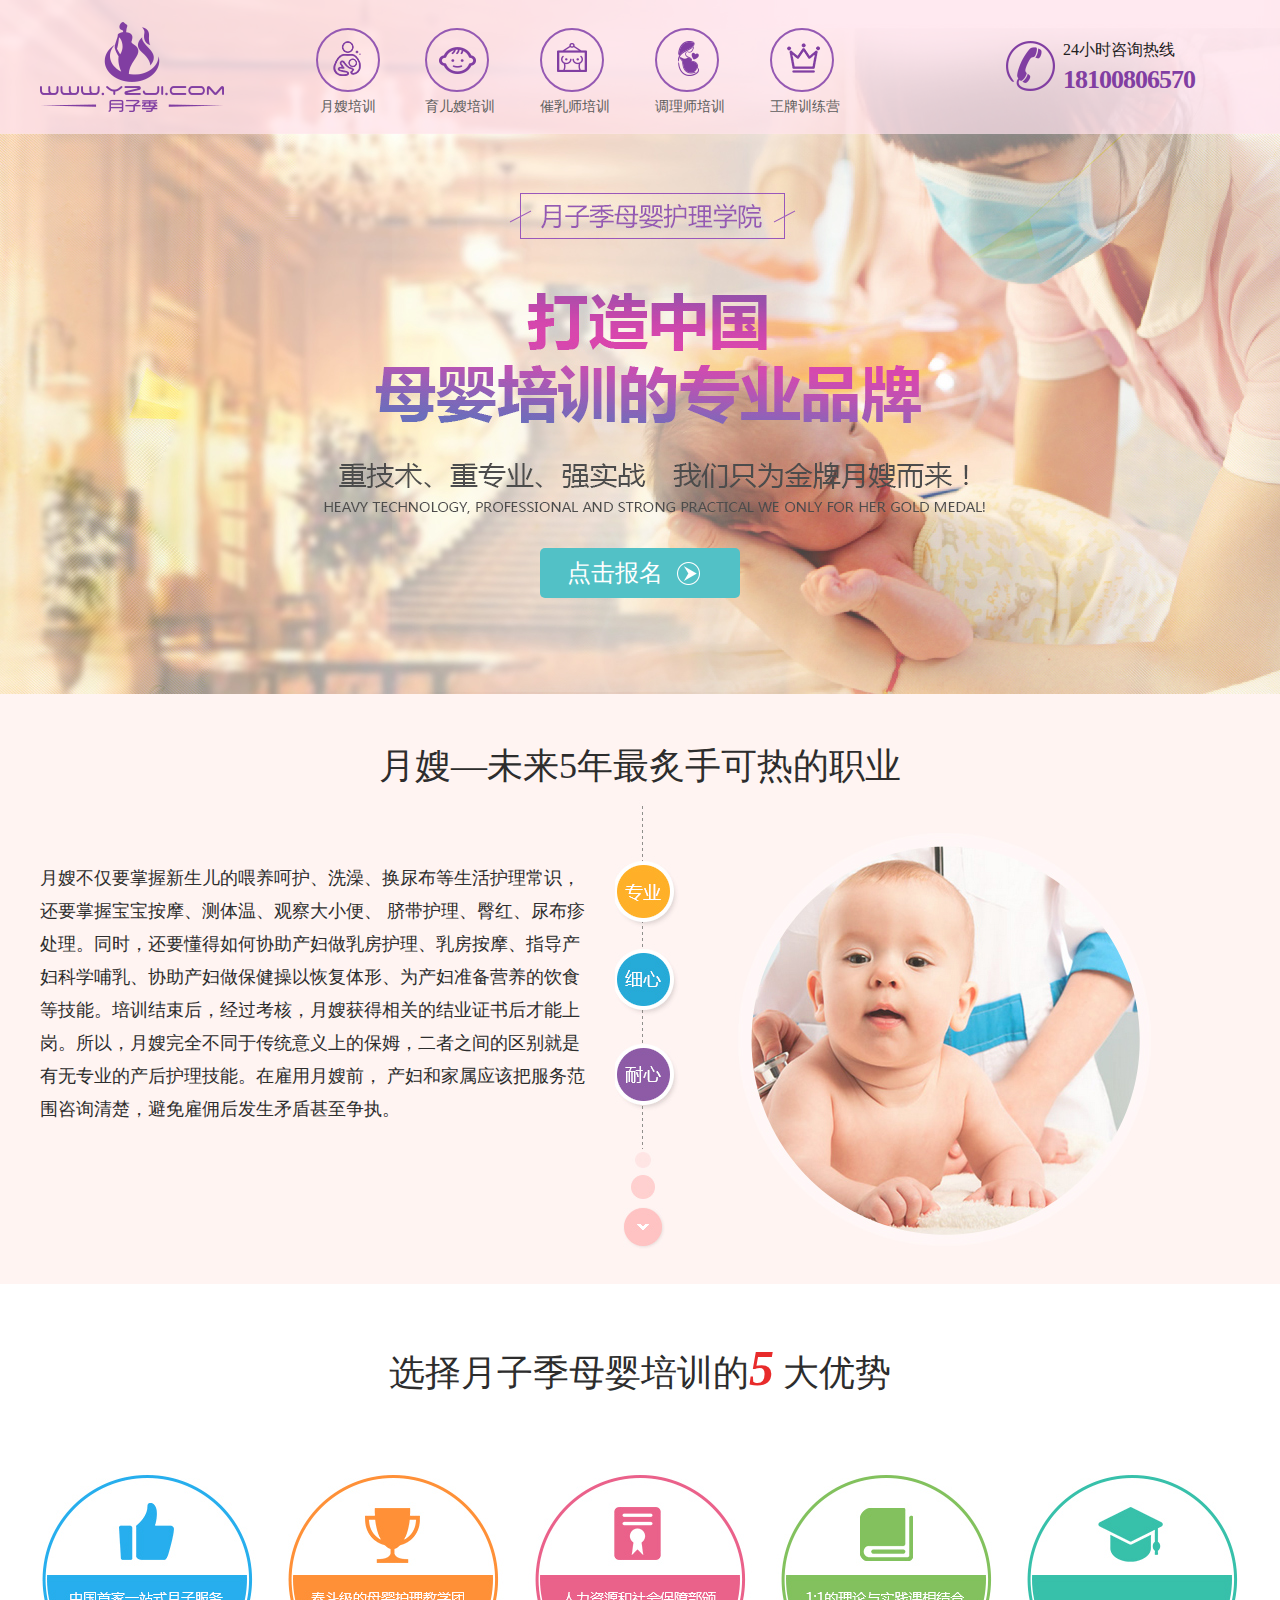
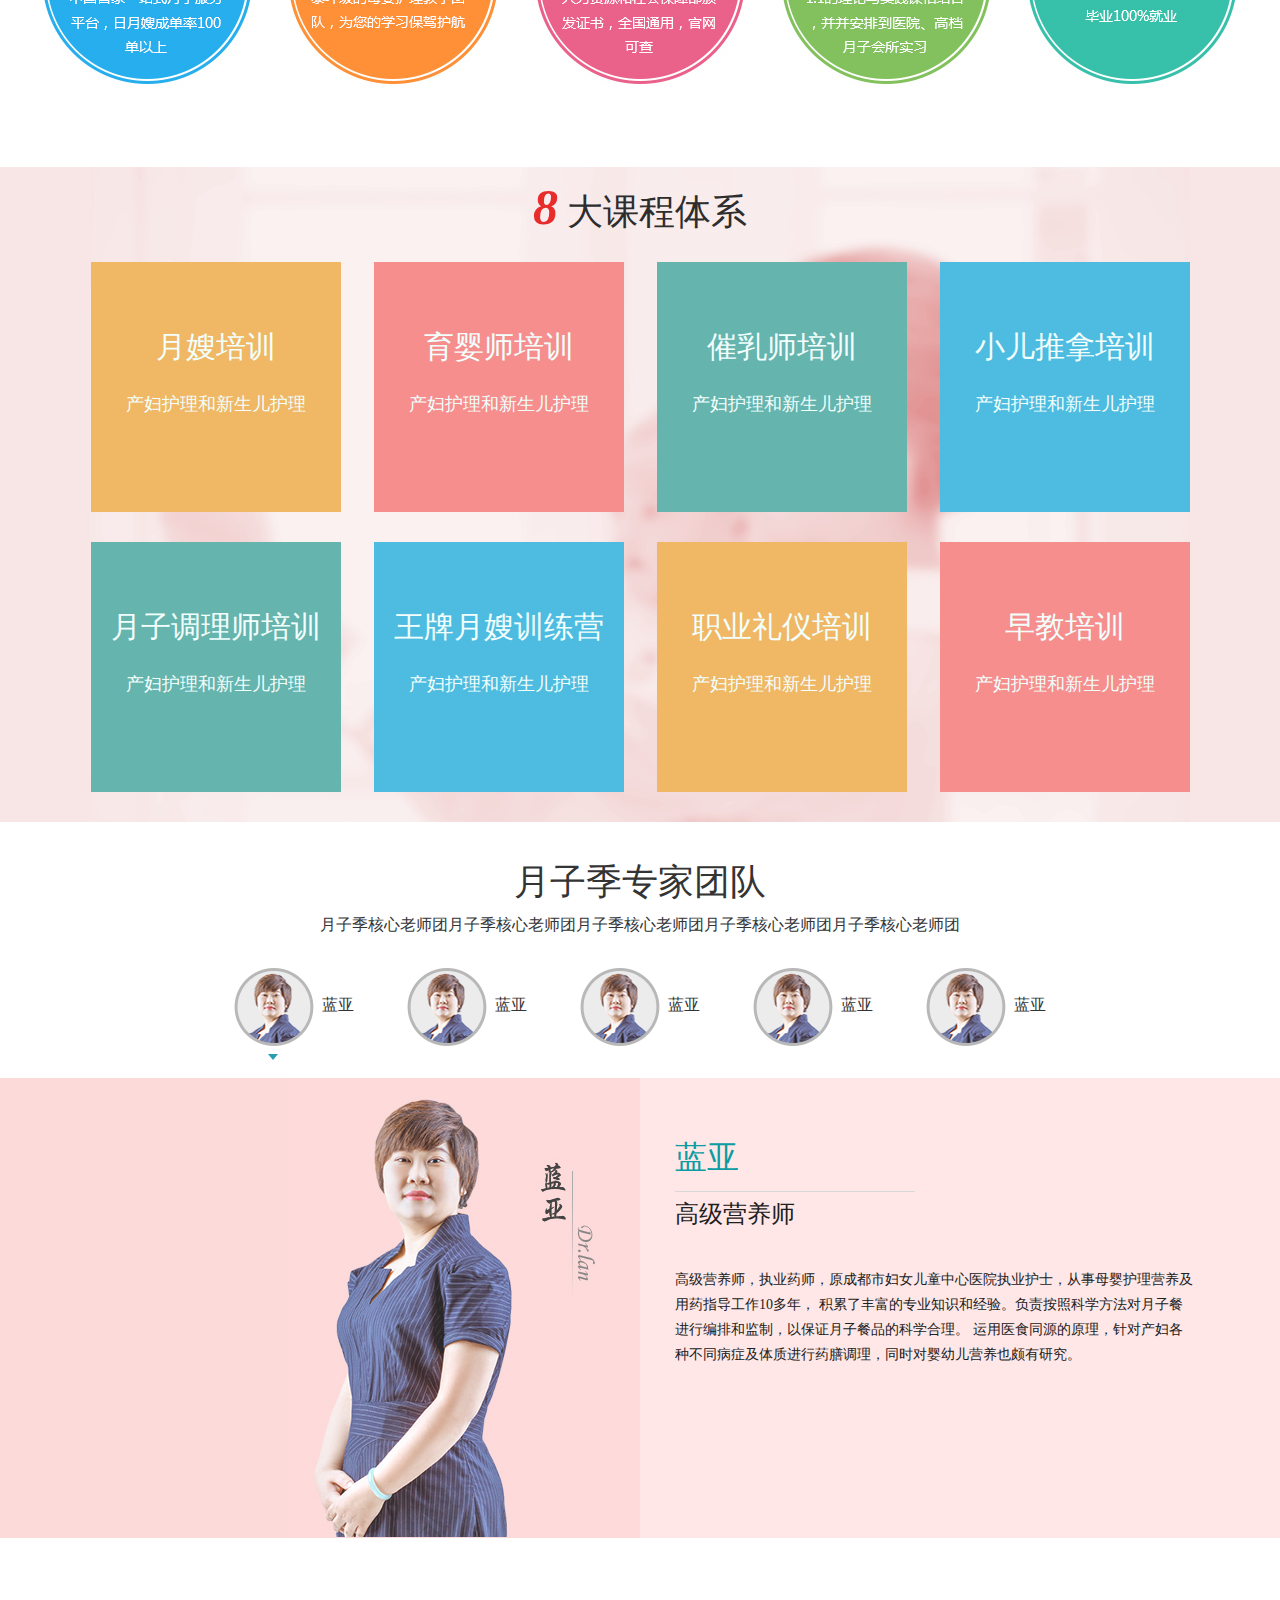
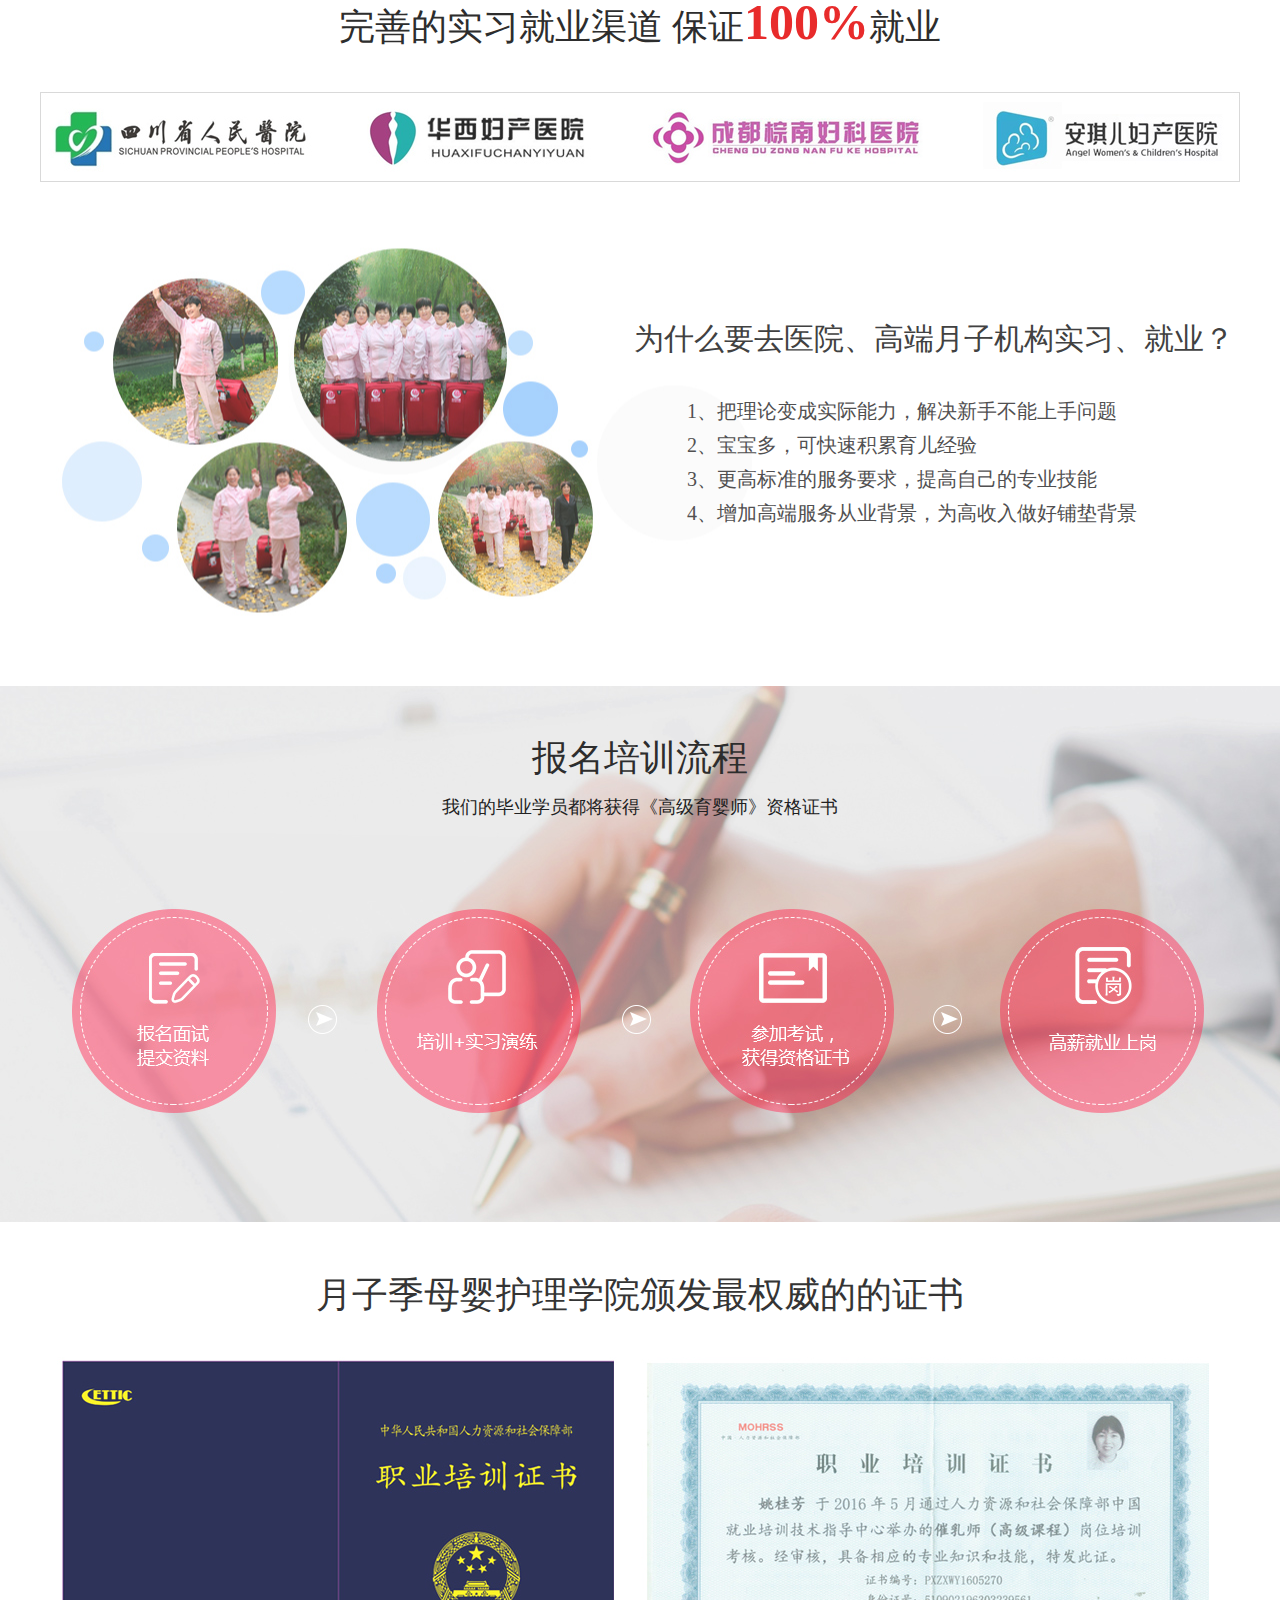
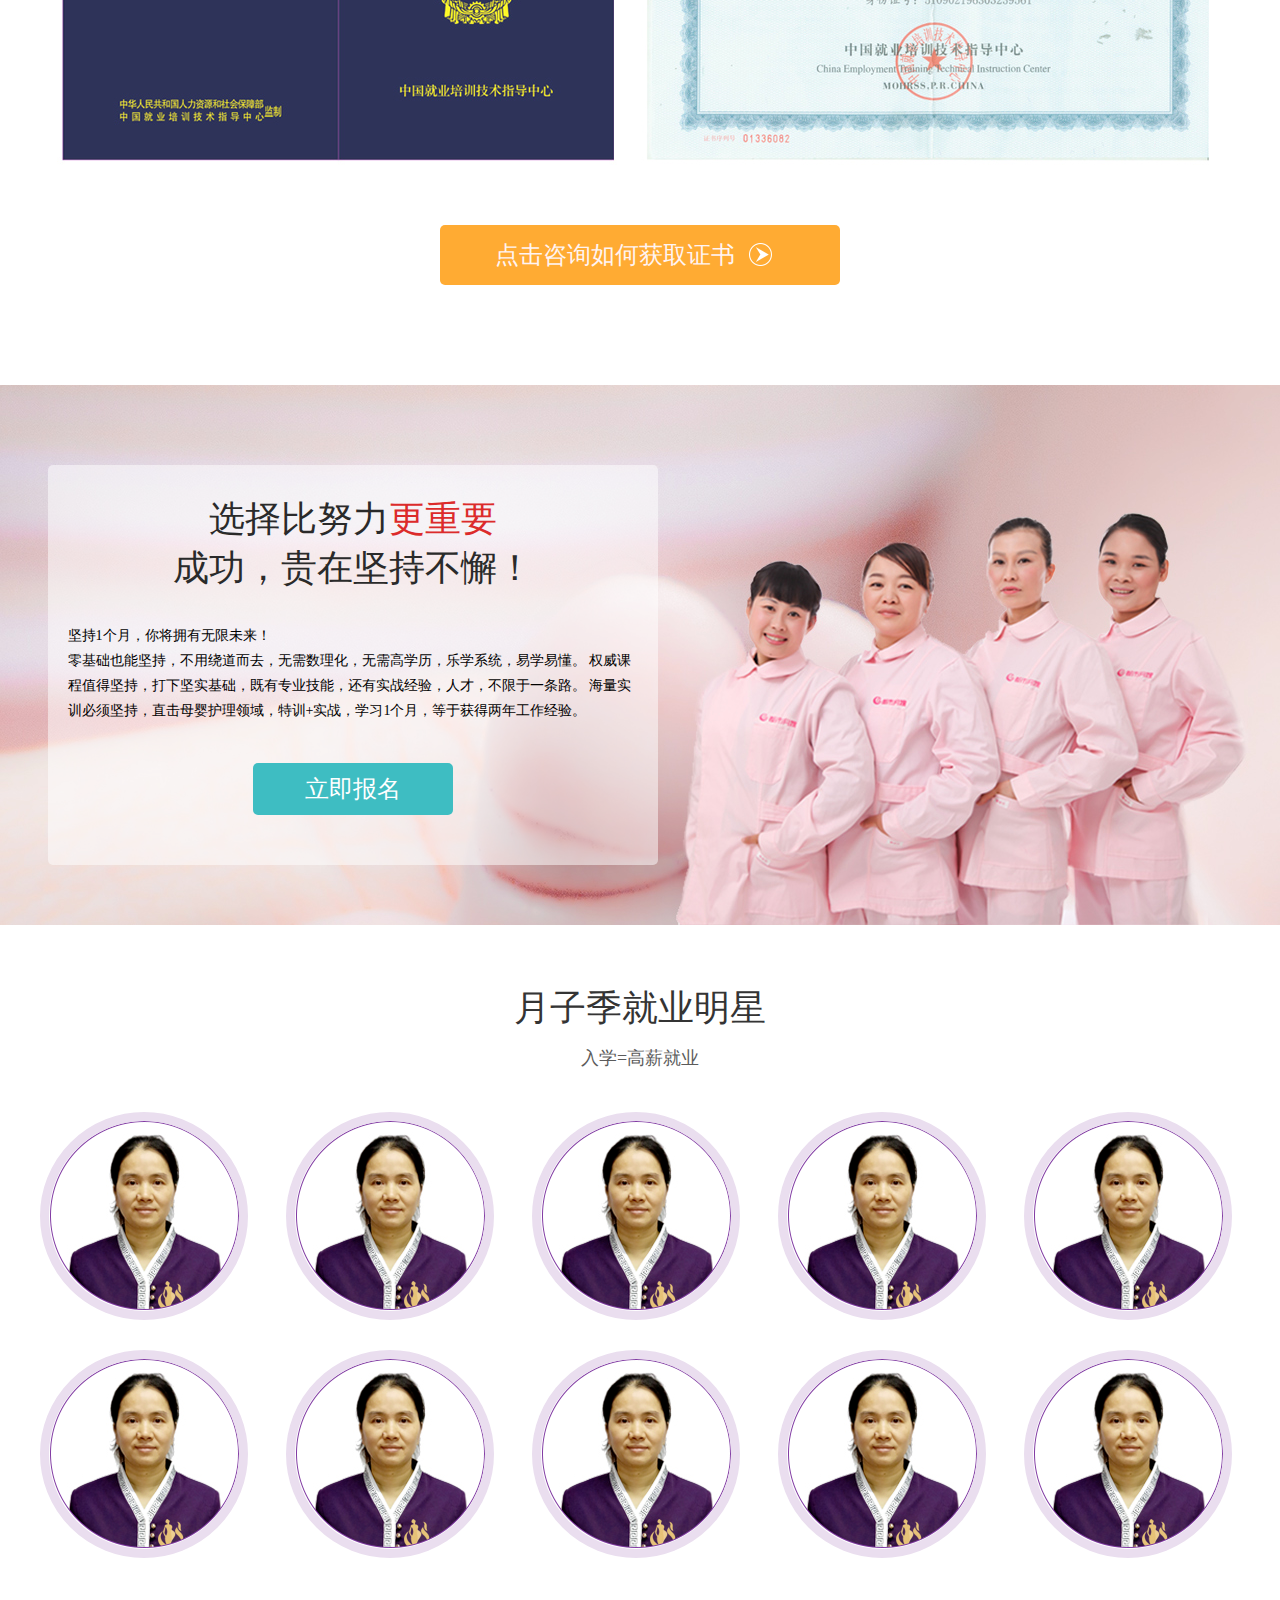
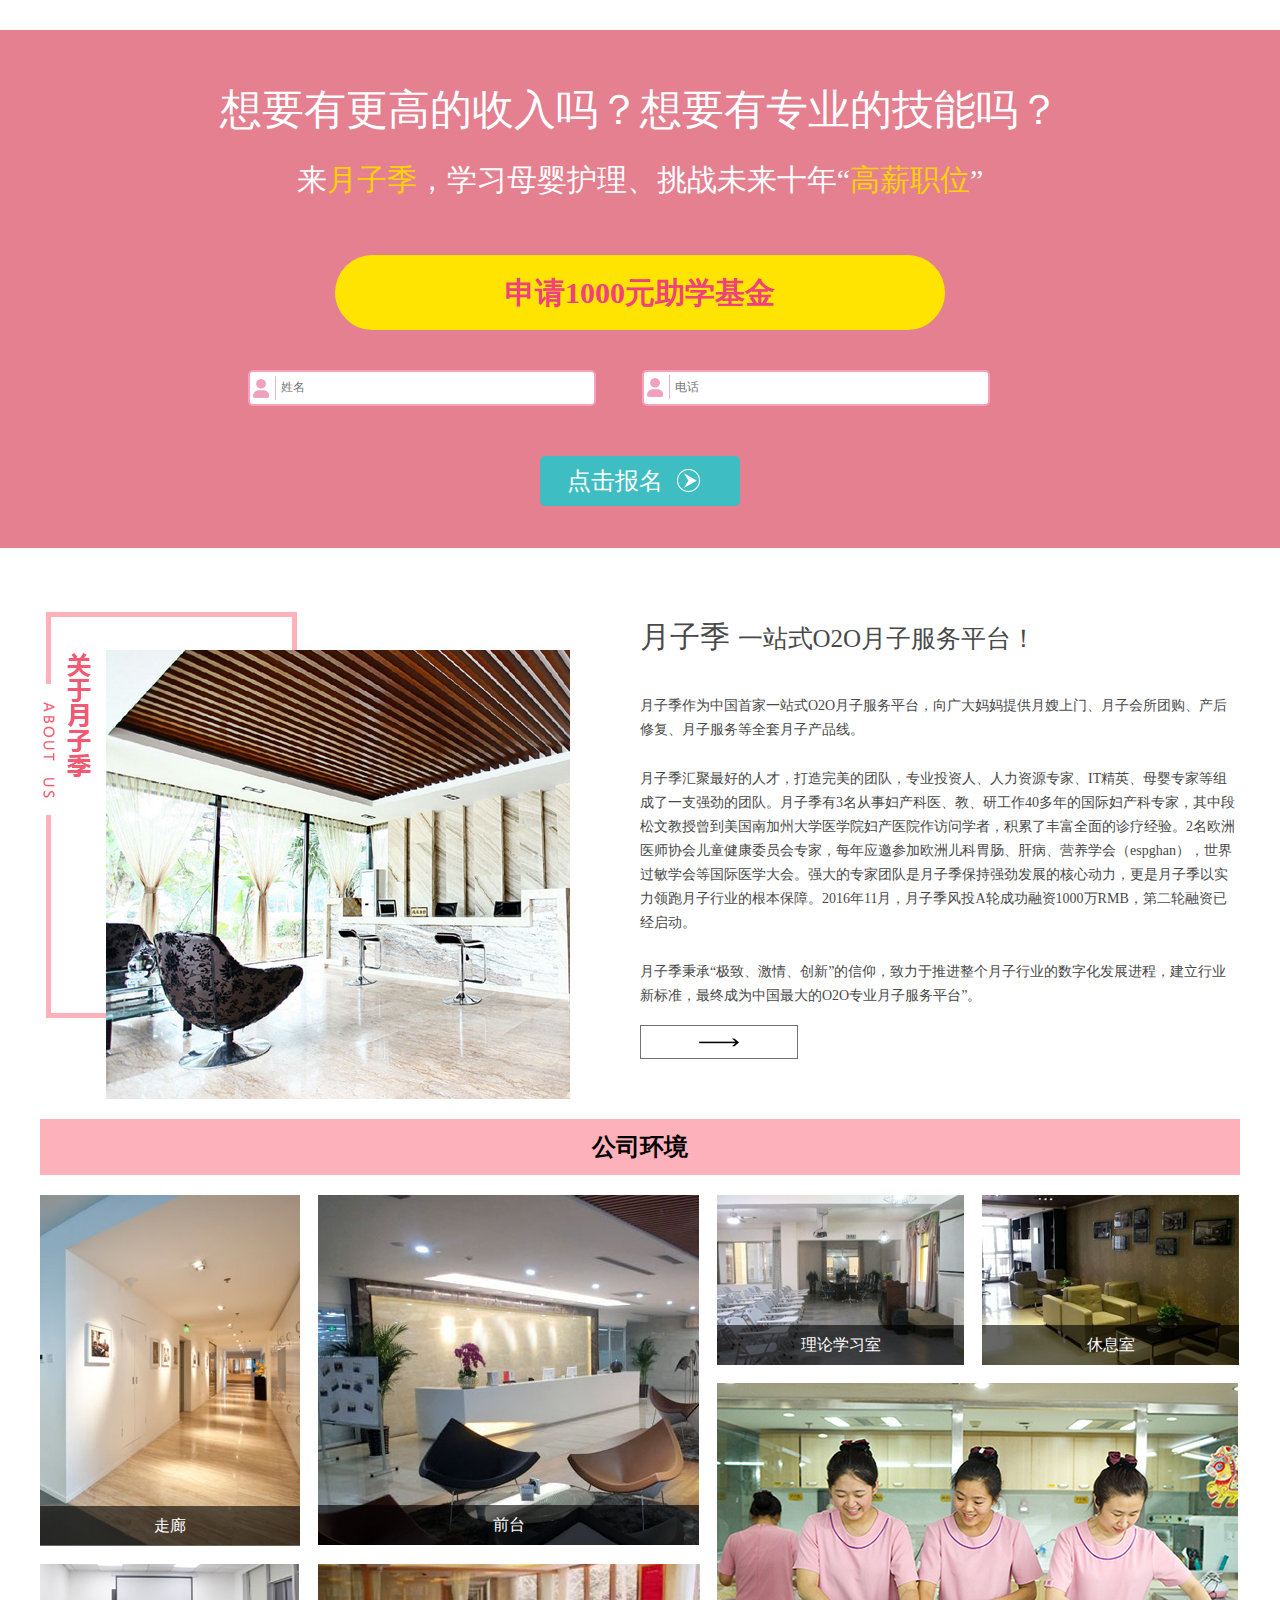
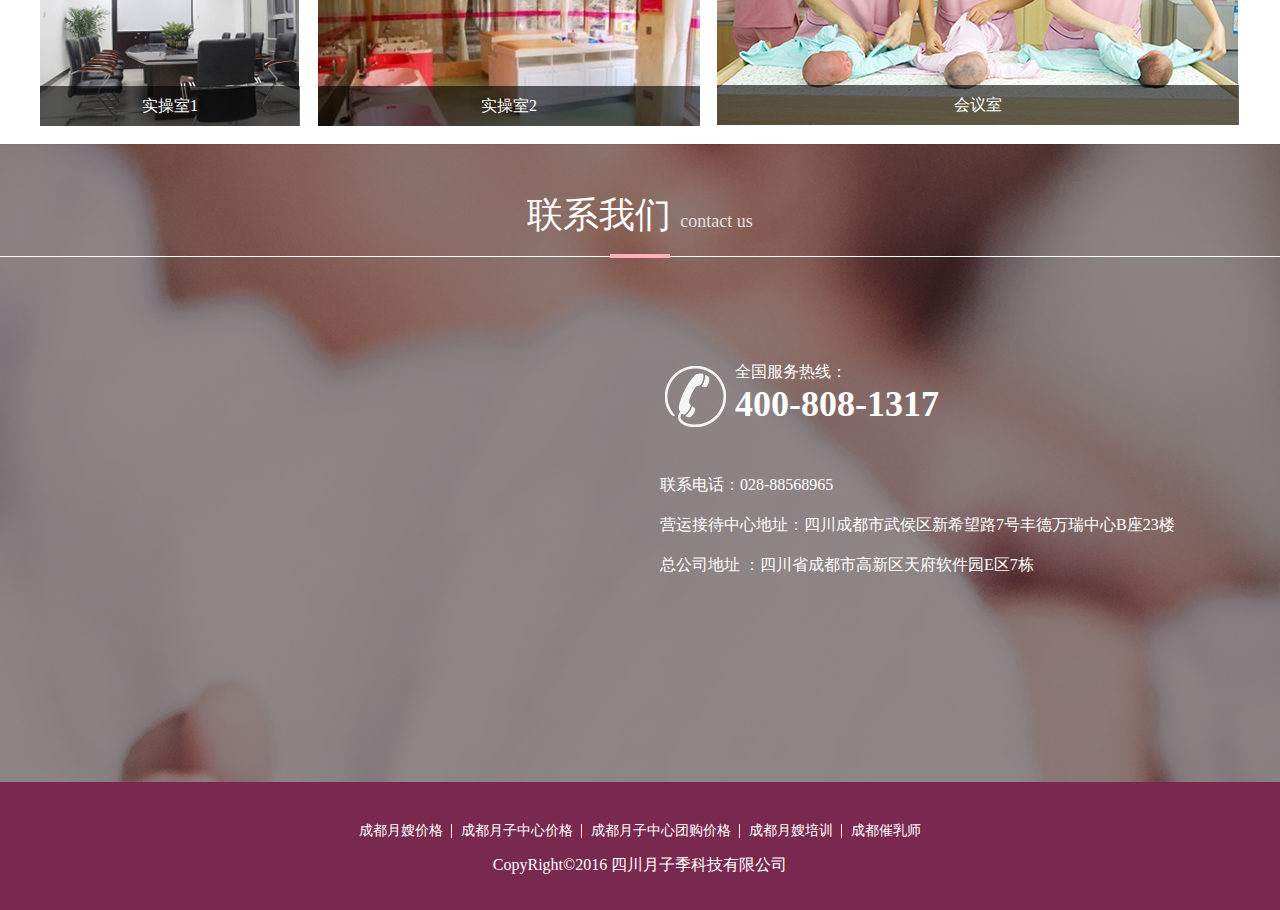
==== commit 7ea96ca8: "complate" ====
--- a/index.html
+++ b/index.html
@@ -2,9 +2,12 @@
 <html lang="en">
 <head>
     <meta charset="UTF-8">
+    <meta name="viewport" content="width=device-width, initial-scale=1.0, maximum-scale=1.0, user-scalable=no">
     <link rel="stylesheet" href="css/style.css">
     <link rel="stylesheet" href="css/index.css">
+    <script src="js/jquery.js"></script>
     <script type="text/javascript" src="http://api.map.baidu.com/api?v=2.0&ak=P6BYdqivEstTTbxAP8qvGc49ZnEkrPbG"></script>
+    <link rel="stylesheet" href="css/media640.css">
     <title>Title</title>
 </head>
 <body>
@@ -42,7 +45,16 @@
     </div>
 </div>
 <div id="ban">
-    <a href="#">点击报名</a>
+    <a href="#" id="submit">点击报名</a>
+</div>
+<div class="form">
+    <div class="formW ">
+        <form action="" method="post">
+            <label for="name1" class="name1"><input type="text" placeholder="姓名" name="name1" id="name1"></label>
+            <label for="phone1"><input type="text" placeholder="姓名" id="phone1" name="phone"></label>
+            <input type="submit" value="提交" class="submit" >
+        </form>
+    </div>
 </div>
 <div id="f1">
     <div class="w-max ct tac">
@@ -108,12 +120,12 @@
         </div>
     </div>
 </div>
-<div id="f4">
+<div id="f4" class="w100 ovh">
     <div class="f4H tac ">
         <h2>月子季专家团队</h2>
         <p>月子季核心老师团月子季核心老师团月子季核心老师团月子季核心老师团月子季核心老师团</p>
-        <ul>
-            <li>
+        <ul id="f4Ul">
+            <li class="active">
                 <div class="imgW"><img src="images/avatar.png" alt="">
                 </div>
                 <p>蓝亚</p>
@@ -140,20 +152,79 @@
             </li>
         </ul>
     </div>
-    <div class="f4C">
-        <div class="left fl">
-            <img src="images/f4bg_03.jpg" alt="" class="fr">
-        </div>
-        <div class="right fl">
-            <div class="rC fl">
-                <h3>蓝亚</h3>
-                <span>高级营养师</span>
-                <p>高级营养师，执业药师，原成都市妇女儿童中心医院执业护士，从事母婴护理营养及用药指导工作10多年，
-                    积累了丰富的专业知识和经验。负责按照科学方法对月子餐进行编排和监制，以保证月子餐品的科学合理。
-                    运用医食同源的原理，针对产妇各种不同病症及体质进行药膳调理，同时对婴幼儿营养也颇有研究。</p>
-            </div>
-        </div>
-    </div>
+    <div id="wrap" class="rel">
+        <div class="f4C">
+            <div class="left fl">
+                <img src="images/f4bg_03.jpg" alt="" class="fr">
+            </div>
+            <div class="right fl">
+                <div class="rC fl">
+                    <h3>蓝亚</h3>
+                    <span>高级营养师</span>
+                    <p>高级营养师，执业药师，原成都市妇女儿童中心医院执业护士，从事母婴护理营养及用药指导工作10多年，
+                        积累了丰富的专业知识和经验。负责按照科学方法对月子餐进行编排和监制，以保证月子餐品的科学合理。
+                        运用医食同源的原理，针对产妇各种不同病症及体质进行药膳调理，同时对婴幼儿营养也颇有研究。</p>
+                </div>
+            </div>
+        </div>
+        <div class="f4C">
+            <div class="left fl">
+                <img src="images/f4bg_03.jpg" alt="" class="fr">
+            </div>
+            <div class="right fl">
+                <div class="rC fl">
+                    <h3>蓝亚</h3>
+                    <span>高级营养师</span>
+                    <p>高级营养师，执业药师，原成都市妇女儿童中心医院执业护士，从事母婴护理营养及用药指导工作10多年，
+                        积累了丰富的专业知识和经验。负责按照科学方法对月子餐进行编排和监制，以保证月子餐品的科学合理。
+                        运用医食同源的原理，针对产妇各种不同病症及体质进行药膳调理，同时对婴幼儿营养也颇有研究。</p>
+                </div>
+            </div>
+        </div>
+        <div class="f4C">
+            <div class="left fl">
+                <img src="images/f4bg_03.jpg" alt="" class="fr">
+            </div>
+            <div class="right fl">
+                <div class="rC fl">
+                    <h3>蓝亚</h3>
+                    <span>高级营养师</span>
+                    <p>高级营养师，执业药师，原成都市妇女儿童中心医院执业护士，从事母婴护理营养及用药指导工作10多年，
+                        积累了丰富的专业知识和经验。负责按照科学方法对月子餐进行编排和监制，以保证月子餐品的科学合理。
+                        运用医食同源的原理，针对产妇各种不同病症及体质进行药膳调理，同时对婴幼儿营养也颇有研究。</p>
+                </div>
+            </div>
+        </div>
+        <div class="f4C">
+            <div class="left fl">
+                <img src="images/f4bg_03.jpg" alt="" class="fr">
+            </div>
+            <div class="right fl">
+                <div class="rC fl">
+                    <h3>蓝亚</h3>
+                    <span>高级营养师</span>
+                    <p>高级营养师，执业药师，原成都市妇女儿童中心医院执业护士，从事母婴护理营养及用药指导工作10多年，
+                        积累了丰富的专业知识和经验。负责按照科学方法对月子餐进行编排和监制，以保证月子餐品的科学合理。
+                        运用医食同源的原理，针对产妇各种不同病症及体质进行药膳调理，同时对婴幼儿营养也颇有研究。</p>
+                </div>
+            </div>
+        </div>
+        <div class="f4C">
+            <div class="left fl">
+                <img src="images/f4bg_03.jpg" alt="" class="fr">
+            </div>
+            <div class="right fl">
+                <div class="rC fl">
+                    <h3>蓝亚</h3>
+                    <span>高级营养师</span>
+                    <p>高级营养师，执业药师，原成都市妇女儿童中心医院执业护士，从事母婴护理营养及用药指导工作10多年，
+                        积累了丰富的专业知识和经验。负责按照科学方法对月子餐进行编排和监制，以保证月子餐品的科学合理。
+                        运用医食同源的原理，针对产妇各种不同病症及体质进行药膳调理，同时对婴幼儿营养也颇有研究。</p>
+                </div>
+            </div>
+        </div>
+    </div>
+
 </div>
 <div id="f5">
     <div class="w-max ct tac">
@@ -203,7 +274,7 @@
         <h2>月子季就业明星</h2>
         <p class="tp">入学=高薪就业</p>
         <ul class="clearfix">
-            <li>
+            <li class="">
                 <div class="imgW">
                     <img src="images/f9avatar.png" alt="">
                 </div>
@@ -380,4 +451,28 @@
 //    map.setCurrentCity("北京");          // 设置地图显示的城市 此项是必须设置的
     map.enableScrollWheelZoom(true);     //开启鼠标滚轮缩放
 </script>
+<script >
+    $(function () {
+        var $lis=$("#f4Ul li");
+        var w=$(window).outerWidth();
+        $("#wrap .f4C").css({width:w});
+        $("#wrap").css({width:$lis.length*w});
+
+        $("#f4Ul").on("mouseenter","li",function () {
+           $(this).addClass("active").siblings().removeClass("active");
+           var index=$(this).index();
+           $("#wrap").stop().animate({
+               left:-index*w
+           },500)
+        });
+        $("#submit").click(function () {
+            $(".form").slideDown();
+        });
+        $(".form").on("click",function (e) {
+            if($(e.target).hasClass("form")){
+                $(this).slideUp();
+            }
+        })
+    })
+</script>
 </html>--- a/css/index.css
+++ b/css/index.css
@@ -182,7 +182,18 @@
   margin: 30px 0; }
   #f4 .f4H ul li {
     display: inline-block;
-    min-width: 170px; }
+    min-width: 170px;
+    cursor: pointer;
+    position: relative; }
+    #f4 .f4H ul li.active:after {
+      content: "";
+      display: block;
+      position: absolute;
+      border-top: 6px solid #249eb0;
+      border-left: 5px solid transparent;
+      border-right: 5px solid transparent;
+      bottom: -12px;
+      left: 59px; }
     #f4 .f4H ul li .imgW {
       width: 80px;
       height: 80px;
@@ -192,7 +203,8 @@
     #f4 .f4H ul li p {
       display: inline-block; }
 #f4 .f4C {
-  height: 460px; }
+  height: 460px;
+  float: left; }
 #f4 .left {
   height: 460px;
   width: 50%;
@@ -591,4 +603,75 @@
         border-left: 1px solid #ffffff;
         margin: 0 5px; }
 
+.form {
+  display: none;
+  position: fixed;
+  width: 100vw;
+  height: 100vh;
+  top: 0;
+  left: 0;
+  z-index: 10000;
+  background: rgba(0, 0, 0, 0.4); }
+  .form .formW {
+    text-align: center;
+    width: 528px;
+    height: 290px;
+    background-color: #ffffff;
+    border-radius: 5px;
+    position: absolute;
+    top: 50%;
+    left: 50%;
+    margin-left: -264px;
+    margin-top: -159px;
+    padding-top: 30px; }
+    .form .formW label {
+      display: inline-block;
+      text-align: center;
+      position: relative; }
+      .form .formW label:before {
+        content: "";
+        position: absolute;
+        width: 28px;
+        height: 36px;
+        background: url("../images/form_03.png") no-repeat center;
+        top: 34px;
+        left: 2px;
+        z-index: 100; }
+      .form .formW label input {
+        width: 350px;
+        height: 40px;
+        border: 2px solid #f888af;
+        border-radius: 5px;
+        margin-top: 30px;
+        text-indent: 36px;
+        position: relative;
+        font-size: 16px;
+        outline: none; }
+  .form .submit {
+    width: 215px;
+    height: 47px;
+    background-color: #f888af;
+    color: #fff;
+    font-size: 16px;
+    line-height: 47px;
+    display: inline-block;
+    -webkit-appearance: none;
+    -moz-appearance: none;
+    appearance: none;
+    border: none;
+    border-radius: 5px;
+    margin-top: 40px; }
+  .form ::-webkit-input-placeholder {
+    /* WebKit browsers */
+    color: #f888af; }
+  .form :-moz-placeholder {
+    /* Mozilla Firefox 4 to 18 */
+    color: #f888af; }
+  .form ::-moz-placeholder {
+    /* Mozilla Firefox 19+ */
+    color: #f888af; }
+  .form :-ms-input-placeholder {
+    /* Internet Explorer 10+ */
+    color: #f888af; }
+
 /*# sourceMappingURL=index.css.map */
